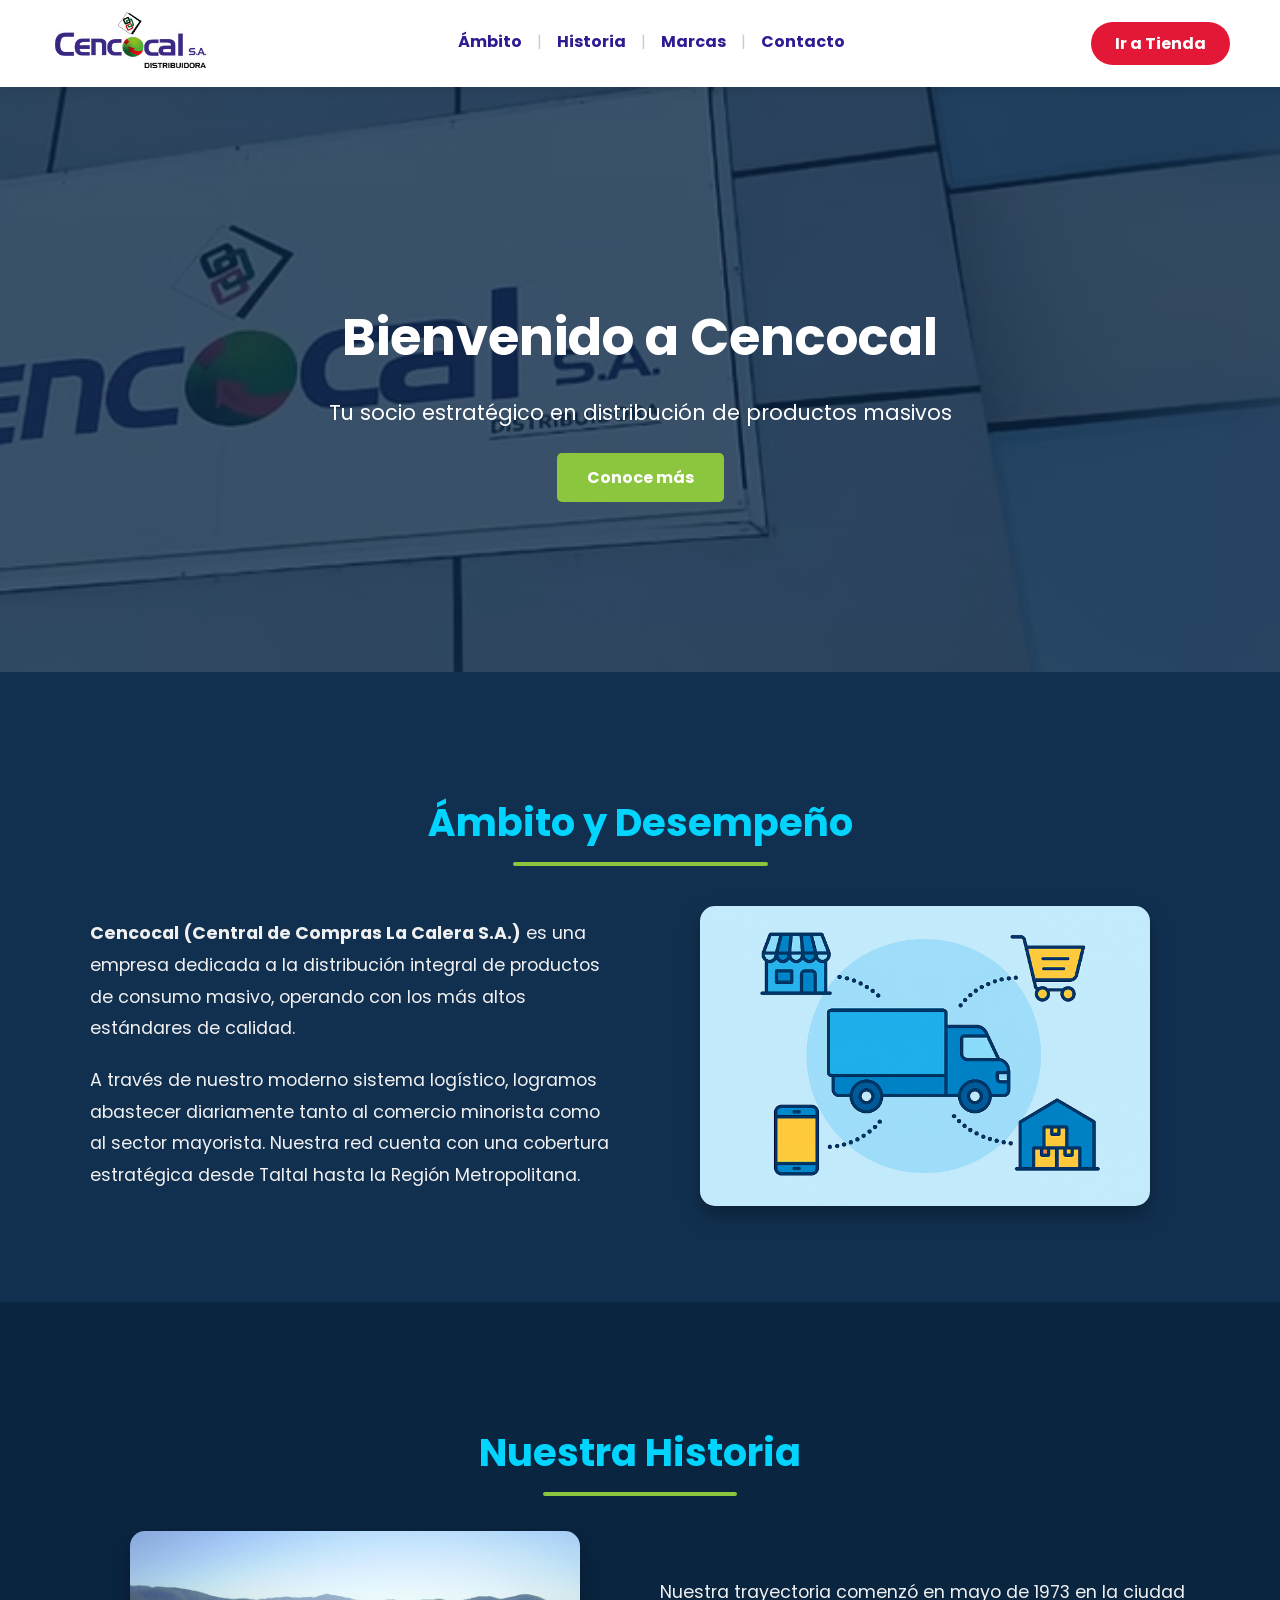
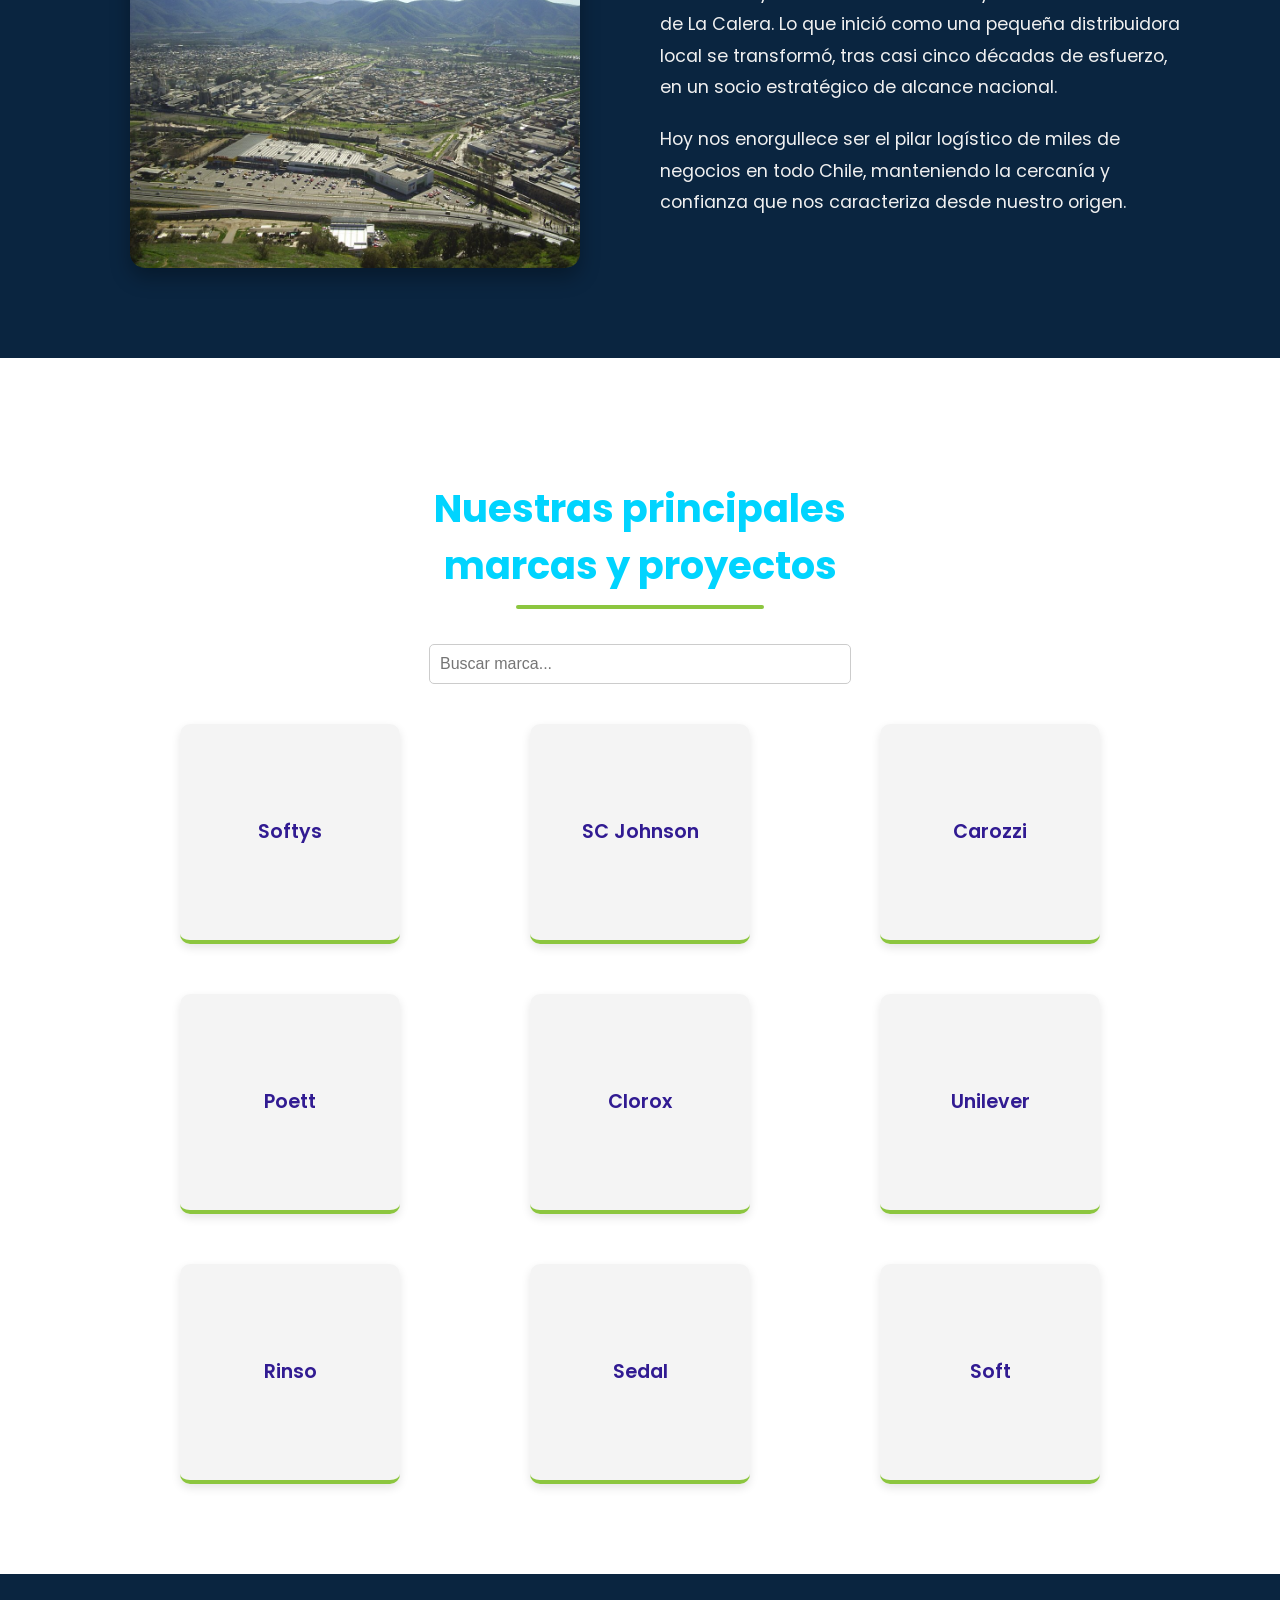
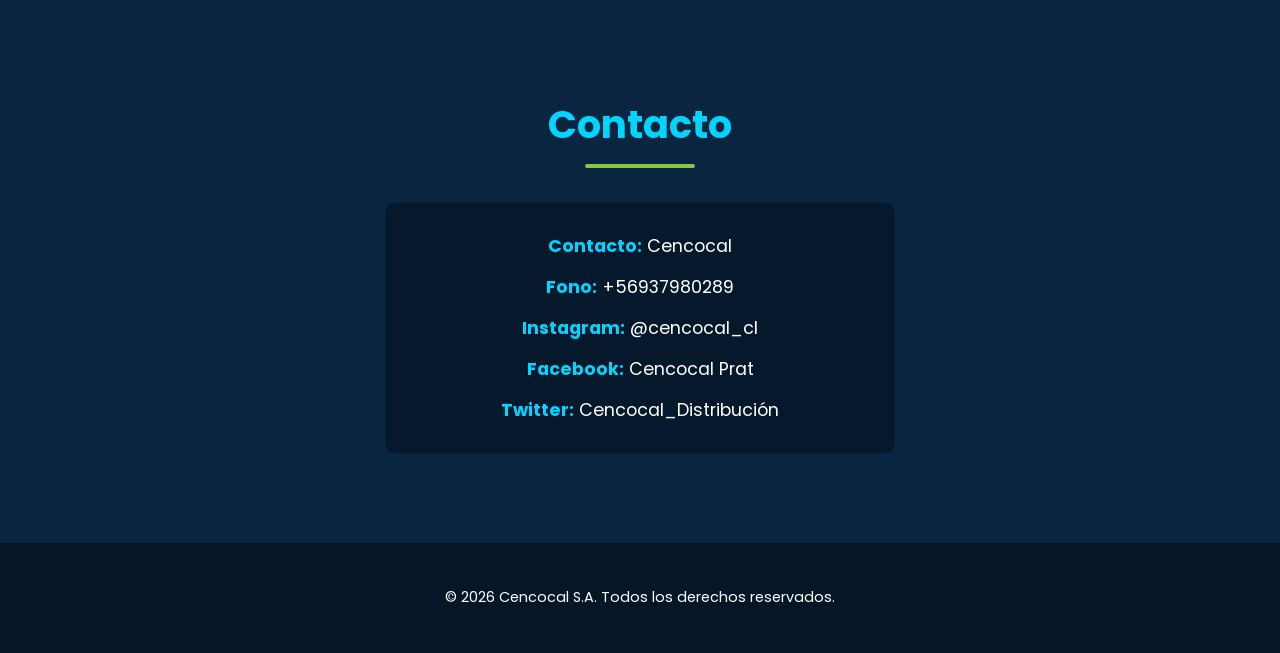
==== index.html @ 78d51e4e "cambio en el index adaptativo y en el main js actualizar para que sean compatibles" ====
<!DOCTYPE html>
<html lang="es">
<head>
    <meta charset="UTF-8">
    <meta name="viewport" content="width=device-width, initial-scale=1.0">
    <title>Cencocal - Inicio</title>
    <link rel="stylesheet" href="estilo.css">
    
    <script src="js/main.js" defer></script>
    
    <link rel="preconnect" href="https://fonts.googleapis.com">
    <link rel="preconnect" href="https://fonts.gstatic.com" crossorigin>
    <link href="https://fonts.googleapis.com/css2?family=Poppins:wght@300;400;600;700&display=swap" rel="stylesheet">
</head>
<body>
    <a href="#main" class="skip-link">Saltar al contenido</a>

    <header class="header-principal">
        <div class="logo-nuevo">
            <img src="assets/logo.png" alt="Logo de distribuidora Cencocal S.A." class="logo-img">
        </div>

        <div class="header-centro">
            <nav class="nav-hero" aria-label="Navegación principal">
                <a href="#nosotros">Ámbito</a>
                <span class="separador">|</span>
                <a href="#historia">Historia</a>
                <span class="separador">|</span>
                <a href="#marcas">Marcas</a>
                <span class="separador">|</span>
                <a href="#contacto">Contacto</a>
            </nav>
        </div>

        <div class="header-botones">
            <a href="#" class="btn-tienda">Ir a Tienda</a>
        </div>
    </header>

    <main id="main">
        <section id="hero" class="hero-banner">
            <div class="hero-overlay">
                <h1>Bienvenido a Cencocal</h1>
                <p>Tu socio estratégico en distribución de productos masivos</p>
                <a href="#nosotros" class="btn-accion">Conoce más</a>
            </div>
        </section>

        <section id="nosotros">
            <h2>Ámbito y Desempeño</h2>
            <div class="contenido-flexible">
                <div class="contenido-texto">
                    <p><strong>Cencocal (Central de Compras La Calera S.A.)</strong> es una empresa dedicada a la distribución integral de productos de consumo masivo, operando con los más altos estándares de calidad.</p>
                    <p>A través de nuestro moderno sistema logístico, logramos abastecer diariamente tanto al comercio minorista como al sector mayorista. Nuestra red cuenta con una cobertura estratégica desde Taltal hasta la Región Metropolitana.</p>
                </div>
                <div class="contenido-imagen">
                    <img src="assets/logistica.png" alt="Logística de Cencocal" class="img-seccion">
                </div>
            </div>
        </section>

        <section id="historia">
            <h2>Nuestra Historia</h2>
            <div class="contenido-flexible reverse">
                <div class="contenido-texto">
                    <p>Nuestra trayectoria comenzó en mayo de 1973 en la ciudad de La Calera. Lo que inició como una pequeña distribuidora local se transformó, tras casi cinco décadas de esfuerzo, en un socio estratégico de alcance nacional.</p>
                    <p>Hoy nos enorgullece ser el pilar logístico de miles de negocios en todo Chile, manteniendo la cercanía y confianza que nos caracteriza desde nuestro origen.</p>
                </div>
                <div class="contenido-imagen">
                    <img src="assets/La_CaleraChile.png" alt="Orígenes en La Calera" class="img-seccion">
                </div>
            </div>
        </section>

        <section id="marcas" class="seccion-blanca">
            <div class="contenedor-marcas">
                <div class="texto-marcas">
                    <h2>Nuestras principales<br><strong>marcas y proyectos</strong></h2>
                </div>
                
                <div style="margin-bottom: 30px;">
                    <input type="text" id="buscadorMarcas" placeholder="Buscar marca..." style="padding: 10px; width: 80%; max-width: 400px; border-radius: 5px; border: 1px solid #ccc; font-size: 1rem;">
                </div>
                
                <div class="grilla-marcas"></div>
                
            </div>
        </section>

        <section id="contacto">
            <h2>Contacto</h2>
            <div class="caja-contacto">
                <p><strong>Contacto:</strong> Cencocal</p>
                <p><strong>Fono:</strong> +56937980289</p>
                <p><strong>Instagram:</strong> @cencocal_cl</p>
                <p><strong>Facebook:</strong> Cencocal Prat</p>
                <p><strong>Twitter:</strong> Cencocal_Distribución</p>
            </div>
        </section>
    </main>

    <footer>
        <p>&copy; 2026 Cencocal S.A. Todos los derechos reservados.</p>
    </footer>
</body>
</html>
---- estilo.css ----
/* VARIABLES */
:root {
    --bg-color: #0a2540; 
    --bg-section: #113050; 
    --text-color: #ffffff; 
    --primary-color: #00d4ff; 
    --cencocal-purple: #311b92;
    --cencocal-green: #8cc63f;
}

/* CONFIGURACIÓN GENERAL */
html { scroll-behavior: smooth; }
body {
    font-family: 'Poppins', sans-serif;
    background-color: var(--bg-color);
    color: var(--text-color);
    margin: 0;
    padding: 0;
    font-size: 16px; 
}

/* ACCESIBILIDAD */
.skip-link {
    position: absolute;
    top: -50px;
    left: 0;
    background: var(--primary-color);
    padding: 10px;
    z-index: 100;
    text-decoration: none;
    color: #000;
}
.skip-link:focus { top: 0; }

/* ENCABEZADO Y LOGO */
.header-principal {
    background-color: #ffffff;
    padding: 10px 50px;
    display: flex;
    justify-content: space-between;
    align-items: center;
    position: sticky;
    top: 0;
    z-index: 1000;
    box-shadow: 0 2px 10px rgba(0,0,0,0.1);
}

.logo-img { height: 60px; width: auto; }

/* NAVEGACIÓN CON SUBRAYADO ANIMADO */
.nav-hero {
    display: flex;
    justify-content: center;
    gap: 15px;
    font-size: 1rem;
}

.nav-hero a {
    text-decoration: none;
    color: var(--cencocal-purple);
    font-weight: bold;
    position: relative;
    padding-bottom: 5px;
    transition: color 0.3s;
}

.nav-hero a::after {
    content: '';
    position: absolute;
    width: 0;
    height: 3px;
    bottom: 0;
    left: 0;
    background-color: var(--cencocal-green);
    transition: width 0.3s ease;
}

.nav-hero a:hover::after { width: 100%; }
.nav-hero a:hover { color: var(--cencocal-green); }
.separador { color: #ccc; }

.btn-tienda {
    background-color: #e31837;
    color: #fff;
    padding: 10px 24px;
    border-radius: 25px;
    text-decoration: none;
    font-weight: bold;
    transition: background 0.3s;
}

/* HERO BANNER */
.hero-banner {
    background: linear-gradient(rgba(10, 37, 64, 0.75), rgba(10, 37, 64, 0.75)), url('assets/logo2.png');
    background-size: cover;
    background-position: center;
    height: 65vh;
    display: flex;
    align-items: center;
    justify-content: center;
    text-align: center;
    padding: 0 20px;
}

.hero-overlay h1 { font-size: 3.2rem; margin-bottom: 10px; color: #fff; font-weight: 700; }
.hero-overlay p { font-size: 1.3rem; margin-bottom: 25px; color: #fff; }

.btn-accion {
    background-color: var(--cencocal-green);
    color: #fff;
    padding: 12px 30px;
    text-decoration: none;
    border-radius: 5px;
    font-weight: bold;
    display: inline-block;
}

/* TÍTULOS DE SECCIÓN DECORADOS */
h2 {
    font-size: 2.4rem;
    margin-bottom: 50px;
    color: var(--primary-color);
    position: relative;
    display: inline-block;
}

h2::after {
    content: '';
    position: absolute;
    width: 60%;
    height: 4px;
    background: var(--cencocal-green);
    bottom: -15px;
    left: 20%;
    border-radius: 2px;
}

/* SECCIONES Y CONTENIDO FLEXIBLE (CON IMAGEN) */
section { padding: 90px 20px; text-align: center; }
#nosotros { background-color: var(--bg-section); }

.contenido-flexible {
    display: flex;
    align-items: center;
    gap: 40px;
    max-width: 1100px;
    margin: 0 auto;
    text-align: left; /* Texto alineado a la izquierda en PC */
}

/* Clase para invertir el orden de texto e imagen */
.contenido-flexible.reverse {
    flex-direction: row-reverse;
}

.contenido-texto {
    flex: 1;
    line-height: 1.8; 
    font-size: 1.1rem;
    color: #f0f0f0;
}

.contenido-texto p { margin-bottom: 20px; }

.contenido-imagen {
    flex: 1;
    display: flex;
    justify-content: center;
}

.img-seccion {
    width: 100%;
    max-width: 450px;
    border-radius: 15px;
    box-shadow: 0 10px 20px rgba(0,0,0,0.3);
    transition: transform 0.3s ease;
}

.img-seccion:hover {
    transform: scale(1.03);
}

/* MARCAS Y FLIP CARDS */
.seccion-blanca { background-color: #fff; color: #333; }
.contenedor-marcas { max-width: 1000px; margin: 0 auto; text-align: center; }

.grilla-marcas {
    display: grid;
    grid-template-columns: repeat(3, 1fr);
    gap: 50px;
    margin-top: 40px;
    justify-items: center; 
    align-items: center; 
}

.marca-item { width: 100%; max-width: 220px; }

.flip-card {
    background-color: transparent;
    perspective: 1000px;
    aspect-ratio: 1 / 1; 
    cursor: pointer;
}

.flip-card-inner {
    position: relative;
    width: 100%;
    height: 100%;
    transition: transform 0.6s cubic-bezier(0.4, 0, 0.2, 1), box-shadow 0.6s ease;
    transform-style: preserve-3d;
    box-shadow: 0 4px 10px rgba(0,0,0,0.1);
    border-radius: 10px;
}

.flip-card:hover .flip-card-inner {
    transform: translateY(-12px) rotateY(180deg);
    box-shadow: 0 15px 30px rgba(0,0,0,0.2);
}

.flip-card-front, .flip-card-back {
    position: absolute;
    width: 100%;
    height: 100%;
    backface-visibility: hidden;
    display: flex;
    justify-content: center;
    align-items: center;
    border-radius: 10px;
    padding: 20px;
    box-sizing: border-box;
}

.flip-card-front {
    background-color: #f4f4f4;
    color: var(--cencocal-purple);
    font-weight: 600;
    font-size: 1.2rem;
    border-bottom: 4px solid var(--cencocal-green);
}

.flip-card-back {
    background-color: #ffffff;
    transform: rotateY(180deg);
    border: 1px solid #eaeaea;
}

.flip-card-back img { max-width: 85%; max-height: 85%; object-fit: contain; }

/* CONTACTO (Reemplazo del formulario) */
.caja-contacto {
    max-width: 450px;
    margin: 0 auto;
    display: flex;
    flex-direction: column;
    gap: 15px;
    text-align: center; /* Lo centramos para que se vea más ordenado */
    background: #06182c; /* Mantiene la caja azul oscura */
    padding: 30px;
    border-radius: 10px;
}

.caja-contacto p {
    margin: 0;
    font-size: 1.1rem;
    color: #ffffff;
}

.caja-contacto strong {
    color: var(--primary-color); /* Pone los nombres de las redes en color celeste para que resalten */
}

/* FOOTER */
footer { padding: 30px; text-align: center; background: #051626; font-size: 0.9rem; }

/* DISEÑO RESPONSIVO */
@media (max-width: 900px) {
    .header-principal { flex-direction: column; padding: 20px; gap: 15px; }
    .hero-overlay h1 { font-size: 2.5rem; }
}

@media (max-width: 768px) {
    /* En móvil, ponemos imagen y texto uno debajo del otro */
    .contenido-flexible, .contenido-flexible.reverse {
        flex-direction: column;
        text-align: center;
        gap: 30px;
    }

    .grilla-marcas { grid-template-columns: repeat(2, 1fr); gap: 30px; }
    h2 { font-size: 2rem; }
}

@media (max-width: 480px) {
    .grilla-marcas { grid-template-columns: 1fr; gap: 20px; }
    .nav-hero { flex-wrap: wrap; gap: 10px; }
    .separador { display: none; }
}
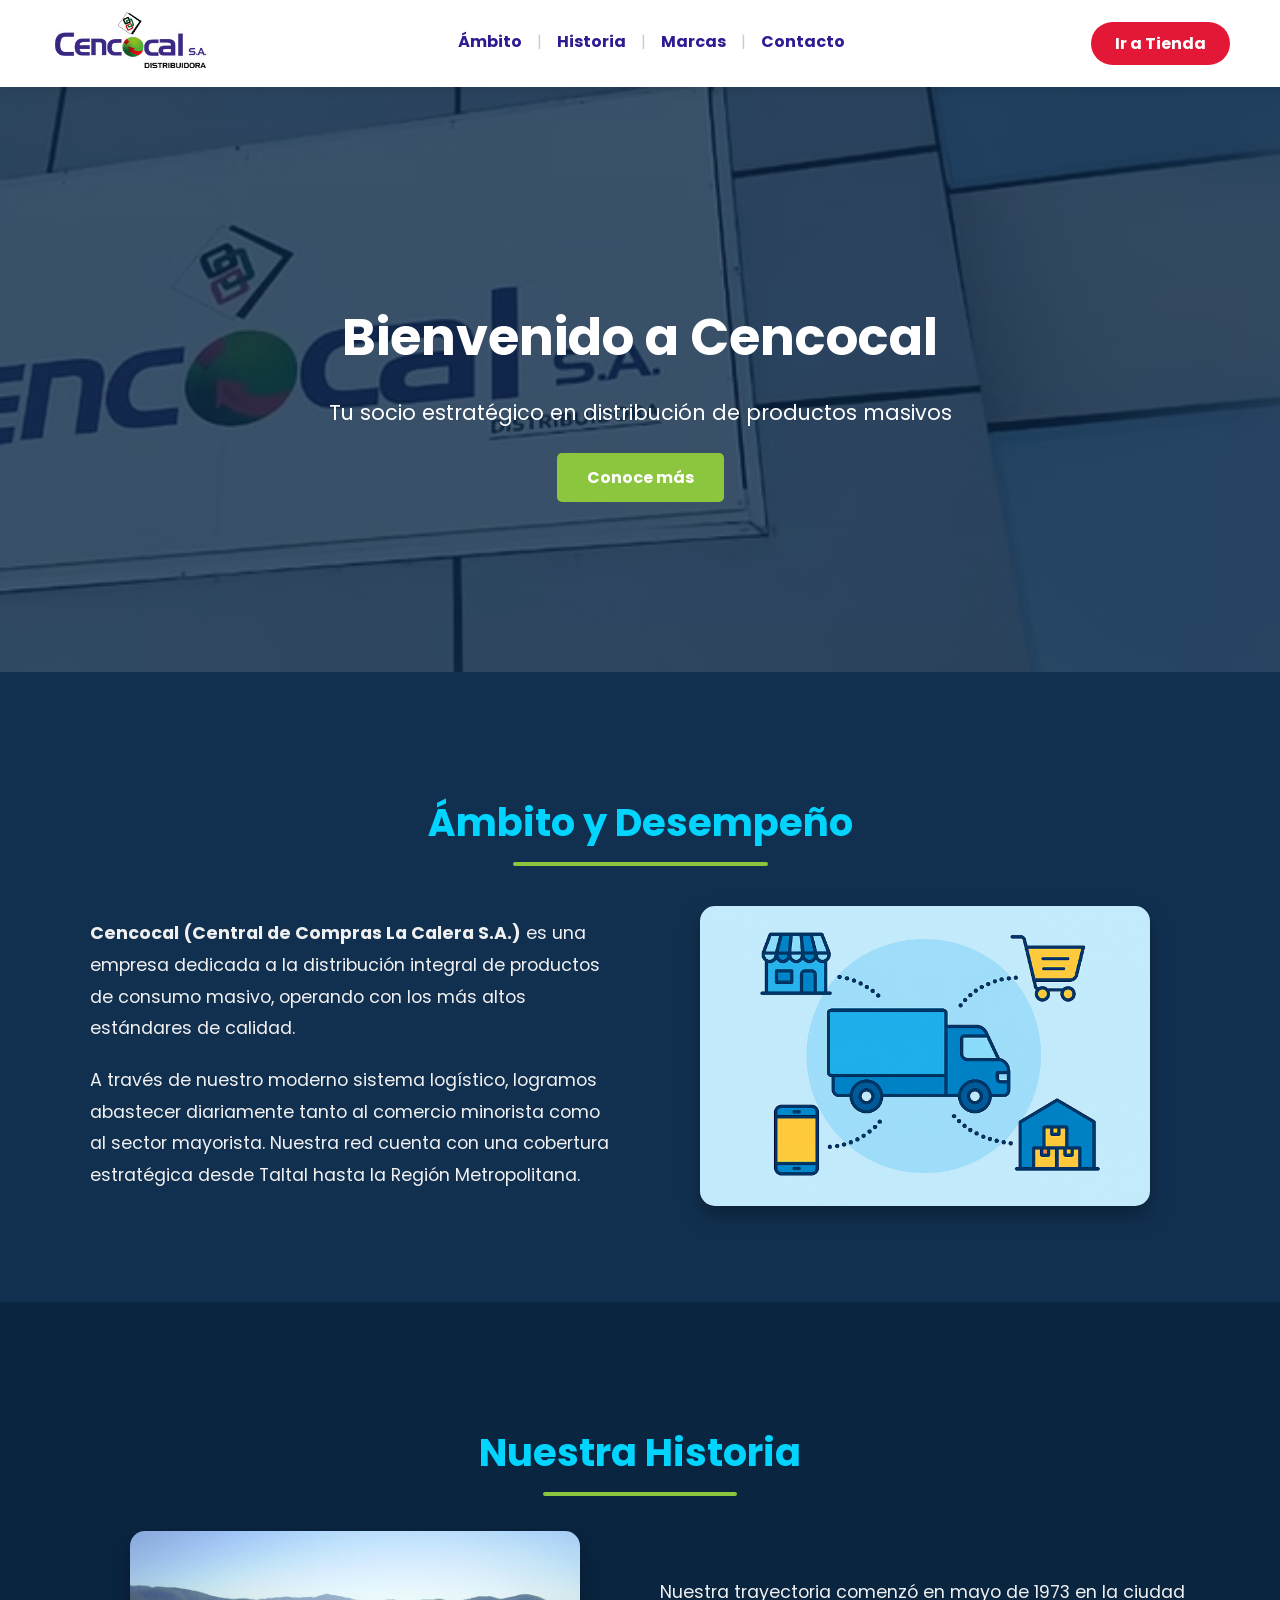
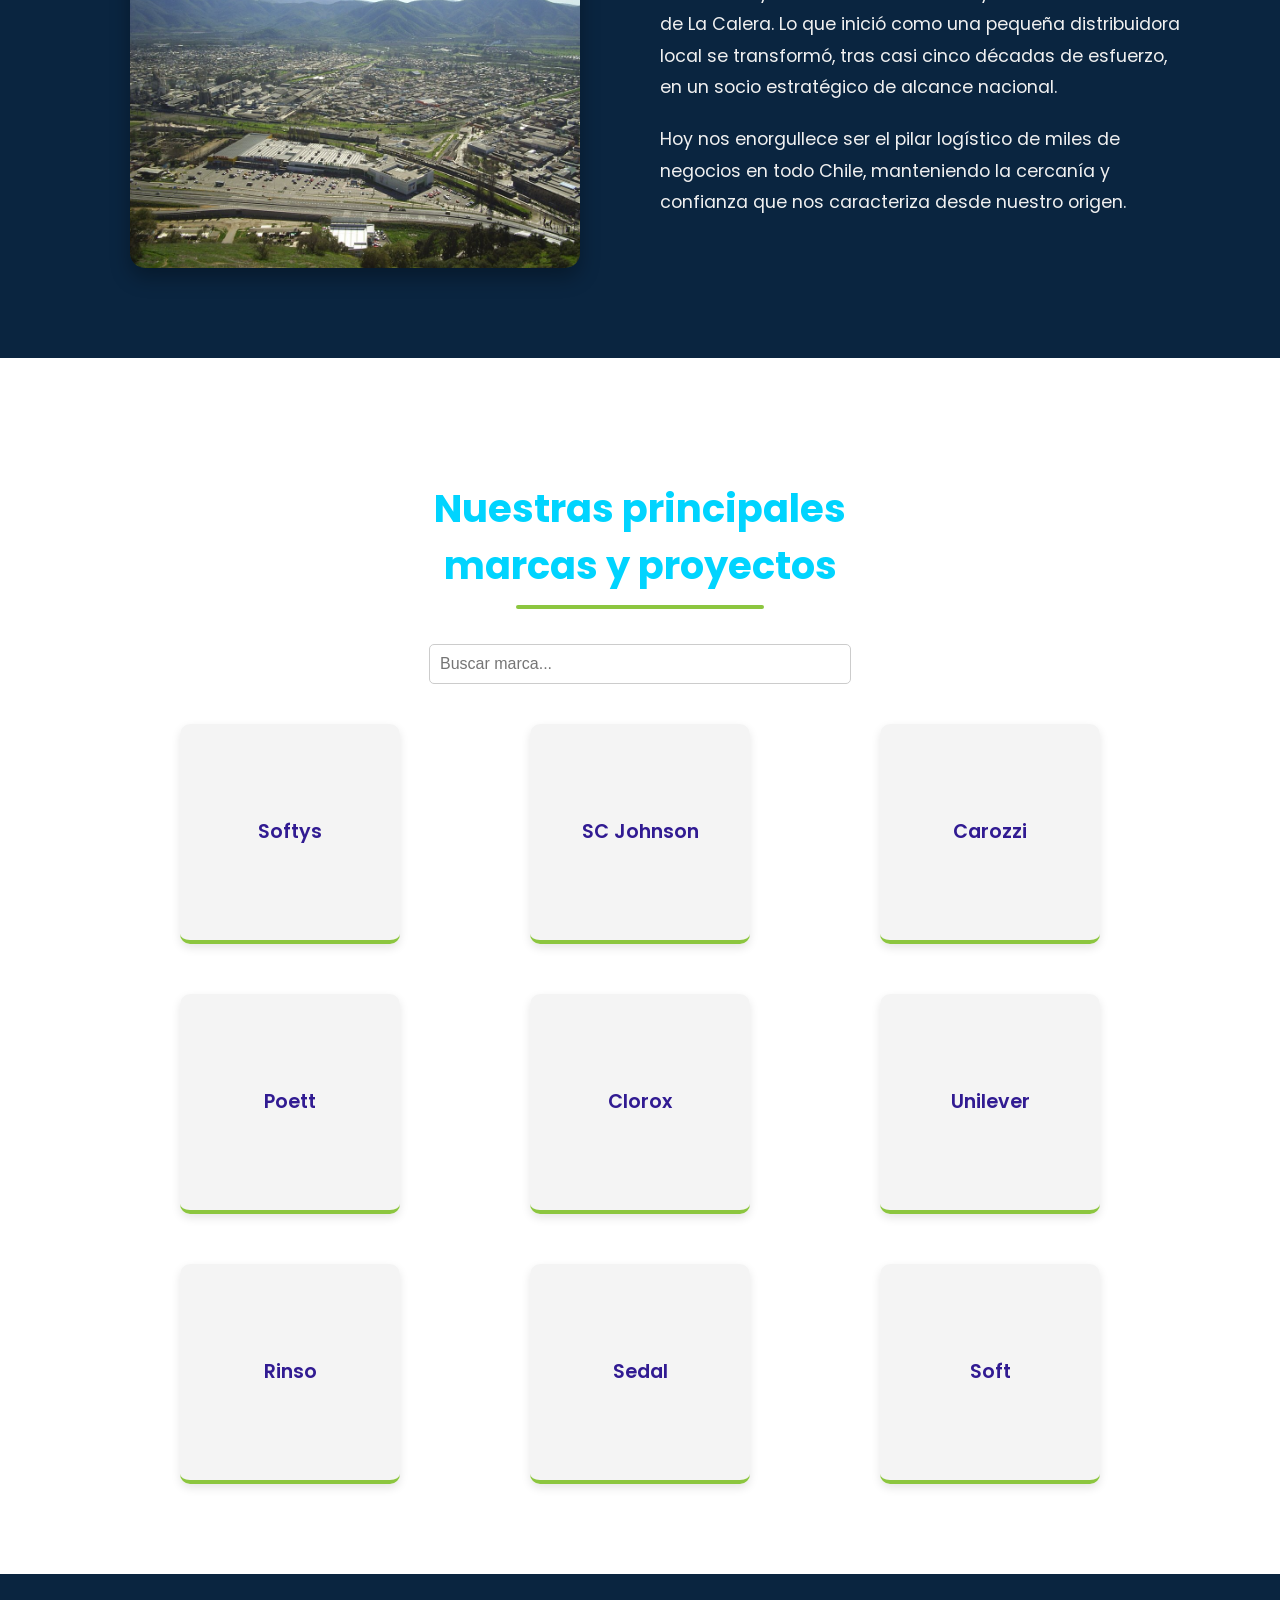
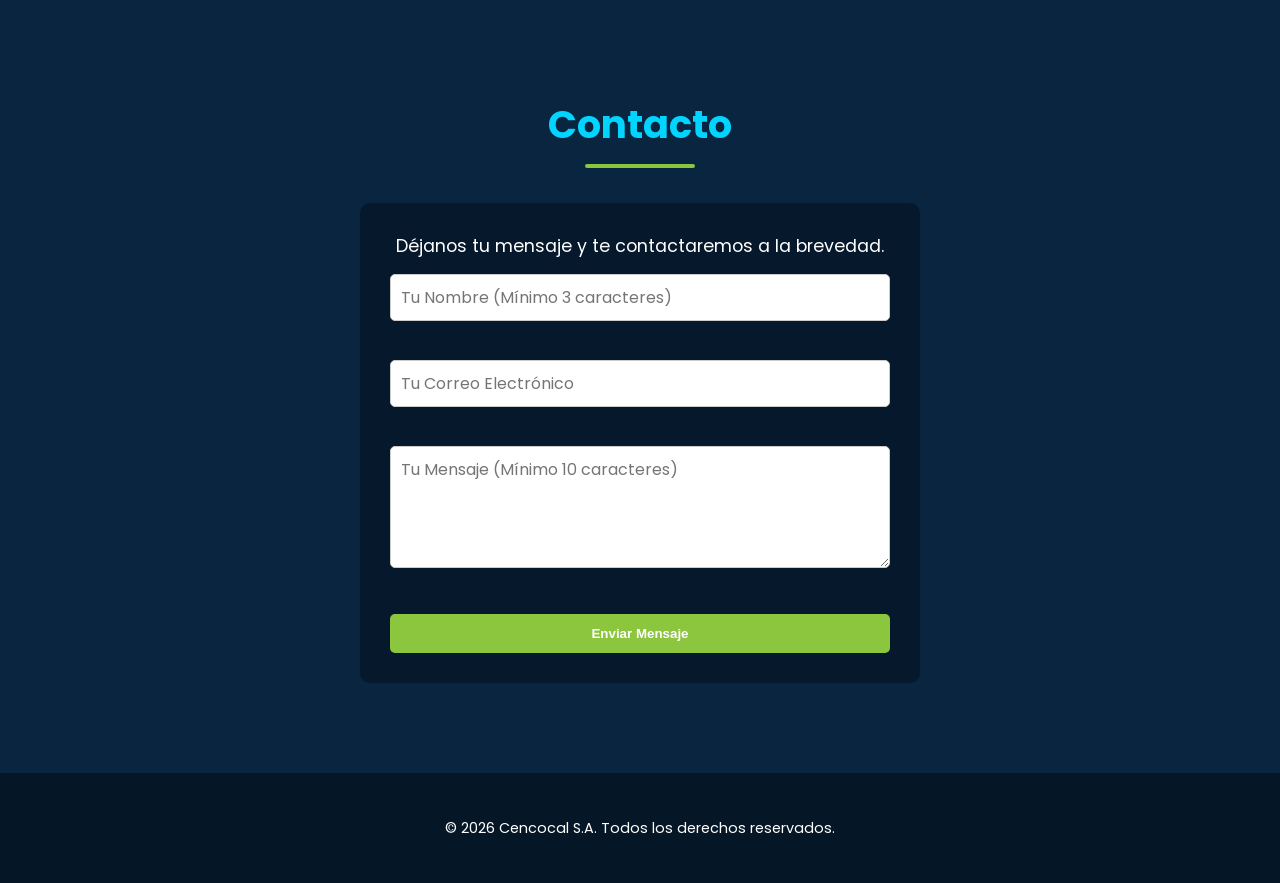
==== commit 403f0586: "Formulario de Contacto Validado y Seguro cree el formulario de contacto" ====
--- a/index.html
+++ b/index.html
@@ -21,6 +21,10 @@
         </div>
 
         <div class="header-centro">
+            <button id="btnMenu" class="btn-hamburguesa" aria-expanded="false" aria-label="Abrir menú">
+                ☰
+            </button>
+            
             <nav class="nav-hero" aria-label="Navegación principal">
                 <a href="#nosotros">Ámbito</a>
                 <span class="separador">|</span>
@@ -89,12 +93,29 @@
 
         <section id="contacto">
             <h2>Contacto</h2>
-            <div class="caja-contacto">
-                <p><strong>Contacto:</strong> Cencocal</p>
-                <p><strong>Fono:</strong> +56937980289</p>
-                <p><strong>Instagram:</strong> @cencocal_cl</p>
-                <p><strong>Facebook:</strong> Cencocal Prat</p>
-                <p><strong>Twitter:</strong> Cencocal_Distribución</p>
+            <div class="caja-contacto" style="max-width: 500px;">
+                <p>Déjanos tu mensaje y te contactaremos a la brevedad.</p>
+                
+                <form id="formContacto" novalidate>
+                    <div class="grupo-form">
+                        <input type="text" id="nombreContacto" placeholder="Tu Nombre (Mínimo 3 caracteres)">
+                        <span class="mensaje-error" id="errorNombre"></span>
+                    </div>
+
+                    <div class="grupo-form">
+                        <input type="email" id="emailContacto" placeholder="Tu Correo Electrónico">
+                        <span class="mensaje-error" id="errorEmail"></span>
+                    </div>
+
+                    <div class="grupo-form">
+                        <textarea id="mensajeContacto" rows="4" placeholder="Tu Mensaje (Mínimo 10 caracteres)"></textarea>
+                        <span class="mensaje-error" id="errorMensaje"></span>
+                    </div>
+
+                    <button type="submit" class="btn-accion" style="width: 100%; border: none; cursor: pointer;">Enviar Mensaje</button>
+                    
+                    <div id="mensajeExito" class="mensaje-exito" style="display: none; margin-top: 15px;"></div>
+                </form>
             </div>
         </section>
     </main>
--- a/estilo.css
+++ b/estilo.css
@@ -89,6 +89,22 @@
     transition: background 0.3s;
 }
 
+/* BOTÓN HAMBURGUESA (Por defecto oculto en computadoras) */
+.btn-hamburguesa {
+    display: none;
+    background: none;
+    border: none;
+    font-size: 2rem;
+    color: var(--cencocal-purple);
+    cursor: pointer;
+    padding: 5px 10px;
+    transition: transform 0.2s ease;
+}
+
+.btn-hamburguesa:focus {
+    outline: 2px solid var(--cencocal-green);
+}
+
 /* HERO BANNER */
 .hero-banner {
     background: linear-gradient(rgba(10, 37, 64, 0.75), rgba(10, 37, 64, 0.75)), url('assets/logo2.png');
@@ -135,7 +151,7 @@
     border-radius: 2px;
 }
 
-/* SECCIONES Y CONTENIDO FLEXIBLE (CON IMAGEN) */
+/* SECCIONES Y CONTENIDO FLEXIBLE */
 section { padding: 90px 20px; text-align: center; }
 #nosotros { background-color: var(--bg-section); }
 
@@ -145,10 +161,9 @@
     gap: 40px;
     max-width: 1100px;
     margin: 0 auto;
-    text-align: left; /* Texto alineado a la izquierda en PC */
-}
-
-/* Clase para invertir el orden de texto e imagen */
+    text-align: left;
+}
+
 .contenido-flexible.reverse {
     flex-direction: row-reverse;
 }
@@ -246,27 +261,57 @@
 
 .flip-card-back img { max-width: 85%; max-height: 85%; object-fit: contain; }
 
-/* CONTACTO (Reemplazo del formulario) */
+/* FORMULARIO DE CONTACTO */
 .caja-contacto {
     max-width: 450px;
     margin: 0 auto;
     display: flex;
     flex-direction: column;
     gap: 15px;
-    text-align: center; /* Lo centramos para que se vea más ordenado */
-    background: #06182c; /* Mantiene la caja azul oscura */
+    text-align: center;
+    background: #06182c; 
     padding: 30px;
     border-radius: 10px;
 }
 
-.caja-contacto p {
-    margin: 0;
-    font-size: 1.1rem;
-    color: #ffffff;
-}
-
-.caja-contacto strong {
-    color: var(--primary-color); /* Pone los nombres de las redes en color celeste para que resalten */
+.caja-contacto p { margin: 0; font-size: 1.1rem; color: #ffffff; }
+
+.grupo-form {
+    margin-bottom: 15px;
+    text-align: left;
+}
+
+.grupo-form input,
+.grupo-form textarea {
+    width: 100%;
+    padding: 10px;
+    border-radius: 5px;
+    border: 1px solid #ccc;
+    font-family: 'Poppins', sans-serif;
+    font-size: 1rem;
+    box-sizing: border-box;
+}
+
+.grupo-form input:focus,
+.grupo-form textarea:focus {
+    outline: 2px solid var(--primary-color);
+    border-color: transparent;
+}
+
+.mensaje-error {
+    color: #ff4d4d;
+    font-size: 0.85rem;
+    display: block;
+    margin-top: 5px;
+    min-height: 1.2rem; 
+}
+
+.mensaje-exito {
+    color: var(--cencocal-green);
+    background-color: rgba(140, 198, 63, 0.1);
+    padding: 10px;
+    border-radius: 5px;
+    font-weight: bold;
 }
 
 /* FOOTER */
@@ -279,7 +324,23 @@
 }
 
 @media (max-width: 768px) {
-    /* En móvil, ponemos imagen y texto uno debajo del otro */
+    .btn-hamburguesa { display: block; margin: 0 auto 10px auto; }
+    .header-centro { width: 100%; text-align: center; }
+    
+    .nav-hero {
+        display: none; 
+        flex-direction: column;
+        background-color: #ffffff;
+        width: 100%;
+        padding: 15px 0;
+        gap: 20px;
+        border-radius: 10px;
+        box-shadow: 0 4px 12px rgba(0,0,0,0.15);
+        margin-top: 10px;
+    }
+    .nav-hero.nav-activo { display: flex; }
+    .separador { display: none; }
+
     .contenido-flexible, .contenido-flexible.reverse {
         flex-direction: column;
         text-align: center;
@@ -293,5 +354,4 @@
 @media (max-width: 480px) {
     .grilla-marcas { grid-template-columns: 1fr; gap: 20px; }
     .nav-hero { flex-wrap: wrap; gap: 10px; }
-    .separador { display: none; }
 }
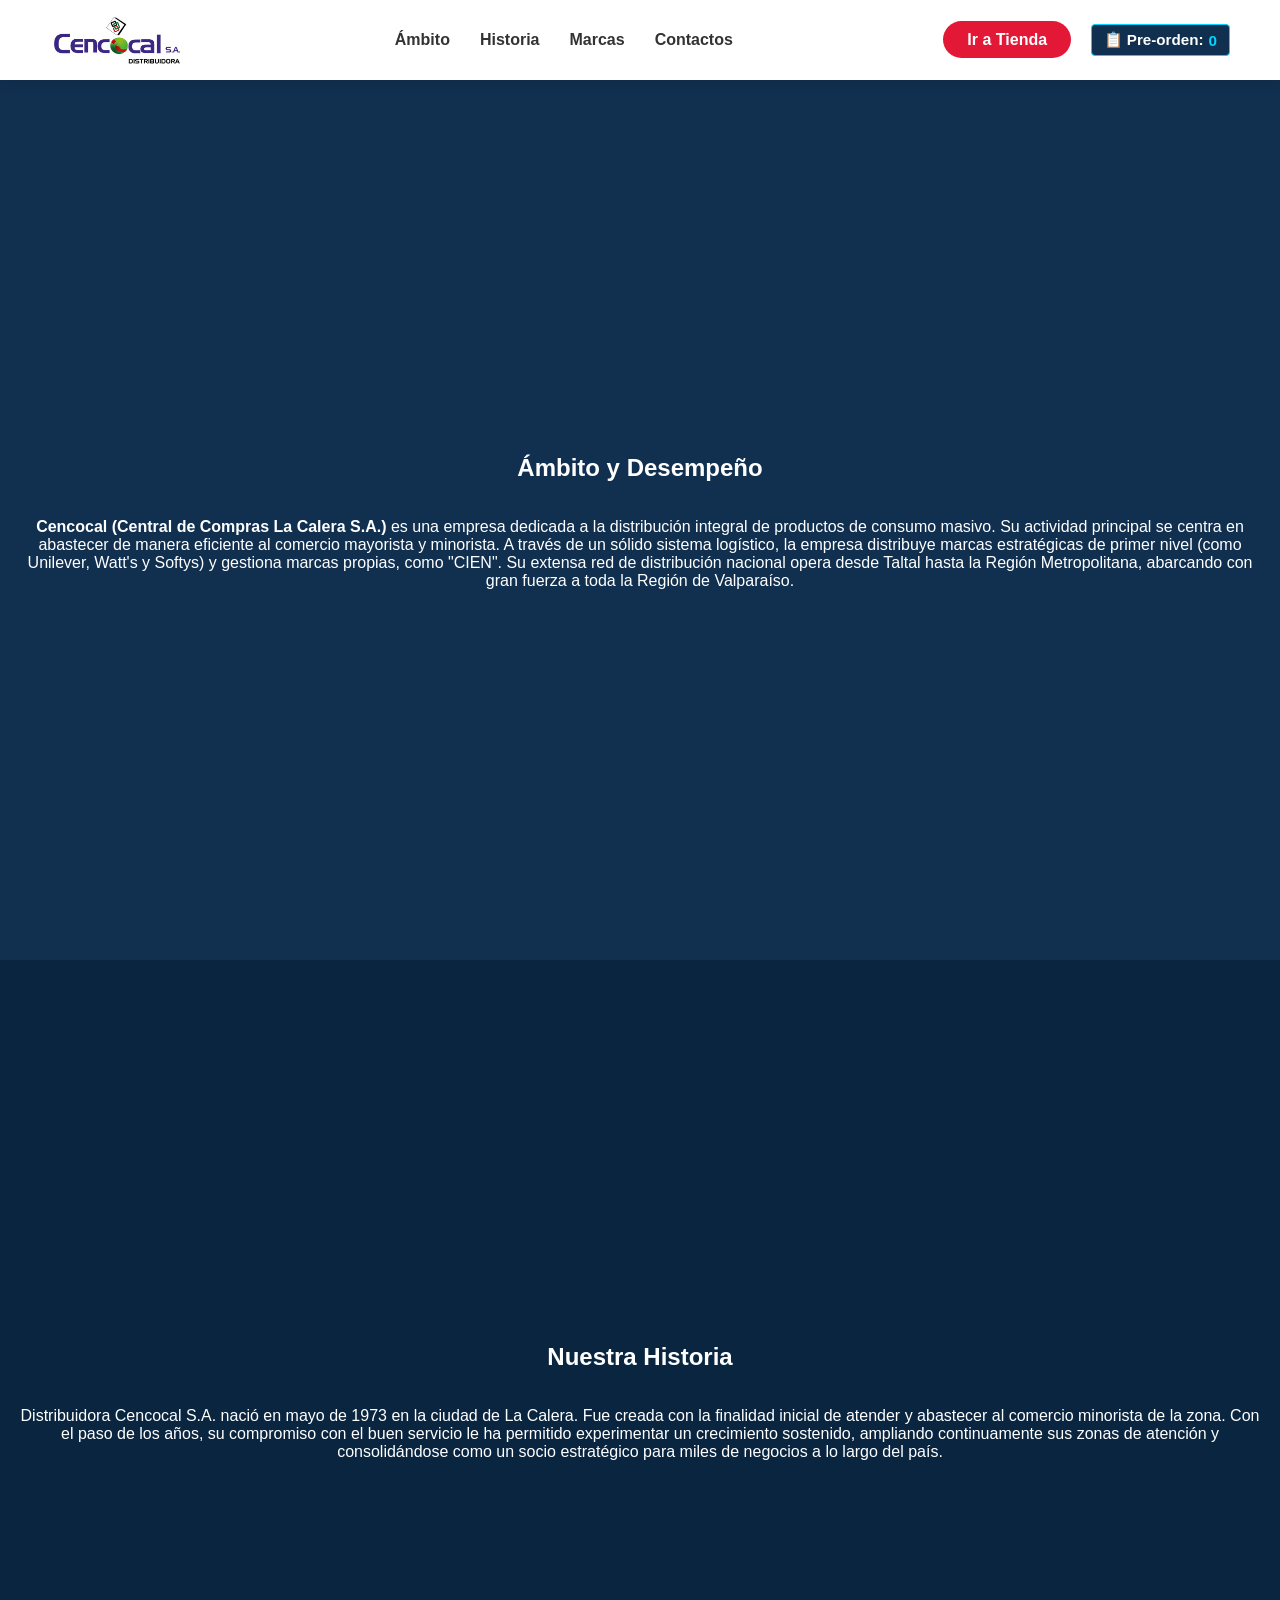
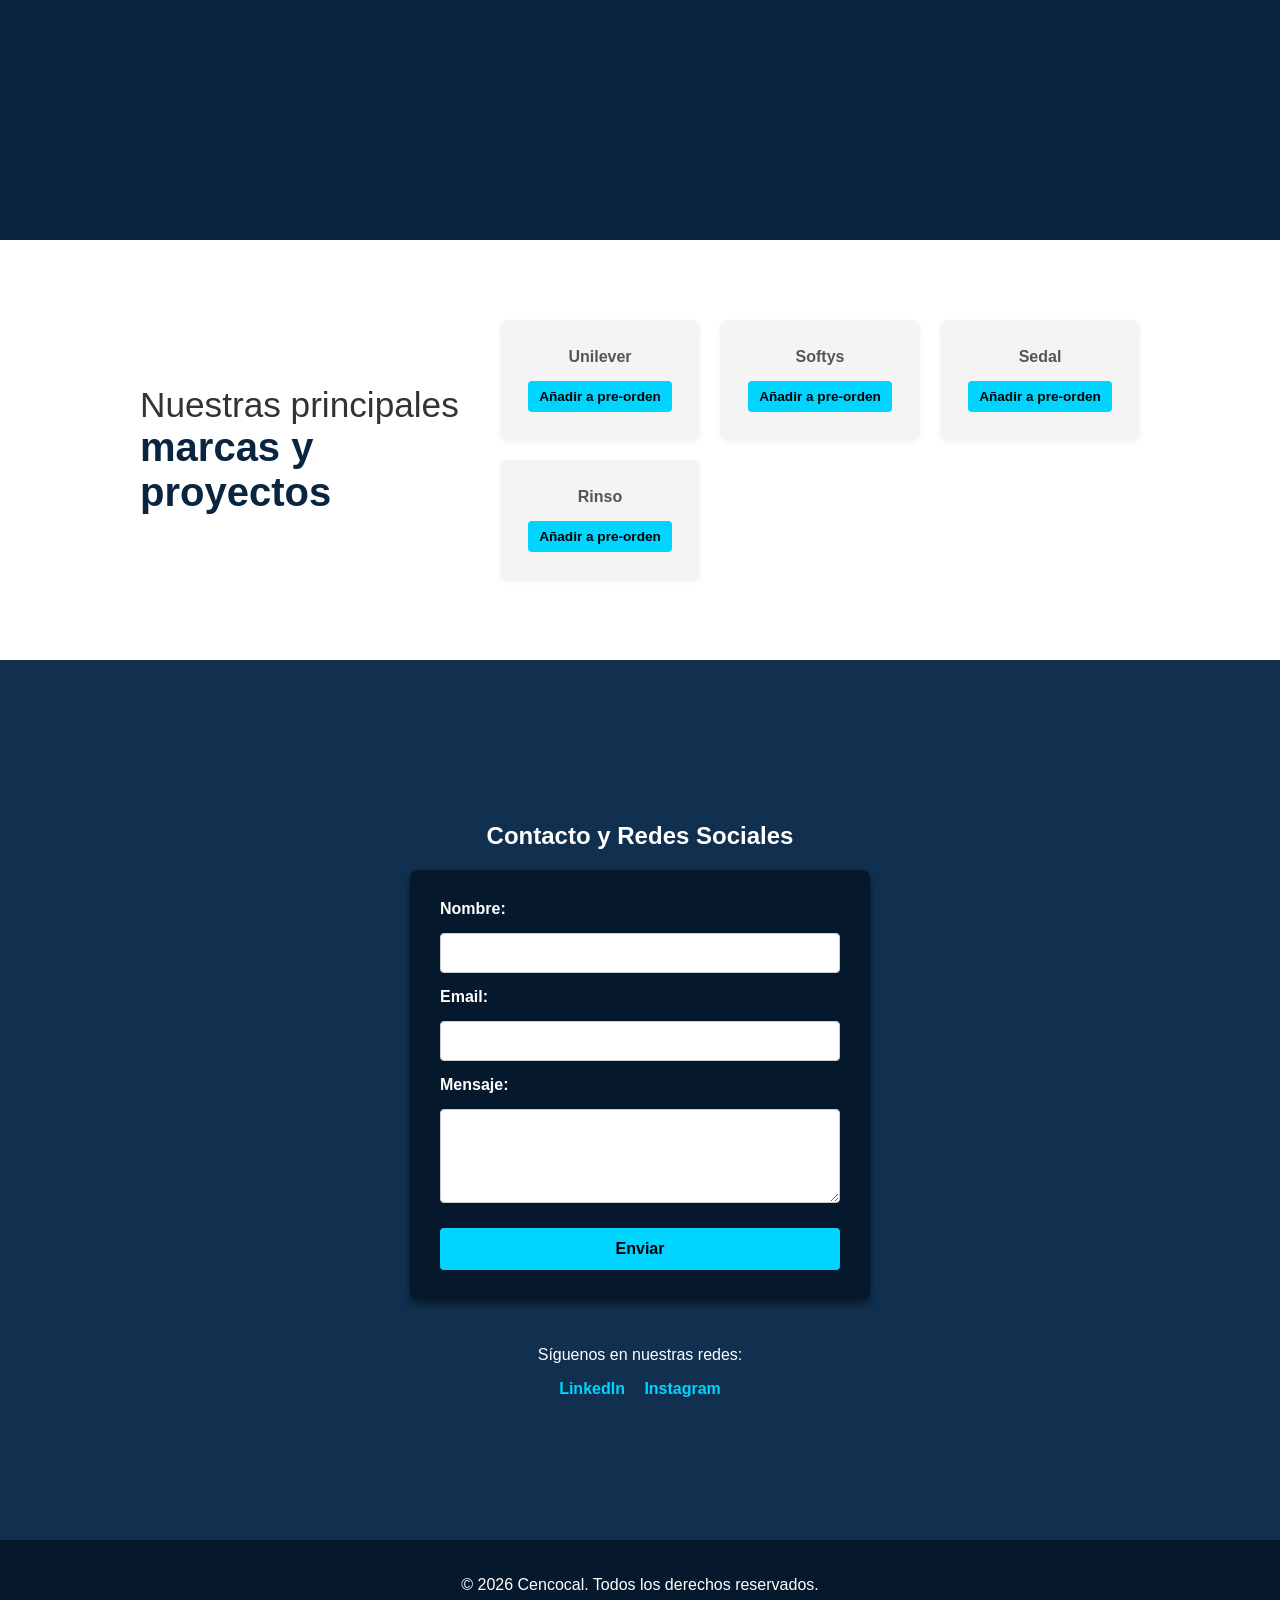
==== commit 76c64f11: "Implementación del sistema de pre-ordenes Se añade contador visual, carga dinámica de tarjetas y per" ====
--- a/index.html
+++ b/index.html
@@ -5,75 +5,43 @@
     <meta name="viewport" content="width=device-width, initial-scale=1.0">
     <title>Cencocal - Inicio</title>
     <link rel="stylesheet" href="estilo.css">
-    
-    <script src="js/main.js" defer></script>
-    
-    <link rel="preconnect" href="https://fonts.googleapis.com">
-    <link rel="preconnect" href="https://fonts.gstatic.com" crossorigin>
-    <link href="https://fonts.googleapis.com/css2?family=Poppins:wght@300;400;600;700&display=swap" rel="stylesheet">
 </head>
 <body>
     <a href="#main" class="skip-link">Saltar al contenido</a>
 
     <header class="header-principal">
-        <div class="logo-nuevo">
-            <img src="assets/logo.png" alt="Logo de distribuidora Cencocal S.A." class="logo-img">
+        <div class="logo">
+            <img src="assets/logo.png" alt="Logo de Cencocal" class="logo-img">
         </div>
 
-        <div class="header-centro">
-            <button id="btnMenu" class="btn-hamburguesa" aria-expanded="false" aria-label="Abrir menú">
-                ☰
-            </button>
-            
-            <nav class="nav-hero" aria-label="Navegación principal">
-                <a href="#nosotros">Ámbito</a>
-                <span class="separador">|</span>
-                <a href="#historia">Historia</a>
-                <span class="separador">|</span>
-                <a href="#marcas">Marcas</a>
-                <span class="separador">|</span>
-                <a href="#contacto">Contacto</a>
-            </nav>
-        </div>
+        <nav aria-label="Navegación principal">
+            <ul>
+                <li><a href="#nosotros">Ámbito</a></li>
+                <li><a href="#historia">Historia</a></li>
+                <li><a href="#marcas">Marcas</a></li>
+                <li><a href="#contacto">Contactos</a></li>
+            </ul>
+        </nav>
 
         <div class="header-botones">
             <a href="#" class="btn-tienda">Ir a Tienda</a>
+    
+            <div class="carrito-contenedor">
+                <span>📋 Pre-orden: </span>
+                <span id="contadorCarrito">0</span>
+            </div>
         </div>
     </header>
 
     <main id="main">
-        <section id="hero" class="hero-banner">
-            <div class="hero-overlay">
-                <h1>Bienvenido a Cencocal</h1>
-                <p>Tu socio estratégico en distribución de productos masivos</p>
-                <a href="#nosotros" class="btn-accion">Conoce más</a>
-            </div>
-        </section>
-
         <section id="nosotros">
             <h2>Ámbito y Desempeño</h2>
-            <div class="contenido-flexible">
-                <div class="contenido-texto">
-                    <p><strong>Cencocal (Central de Compras La Calera S.A.)</strong> es una empresa dedicada a la distribución integral de productos de consumo masivo, operando con los más altos estándares de calidad.</p>
-                    <p>A través de nuestro moderno sistema logístico, logramos abastecer diariamente tanto al comercio minorista como al sector mayorista. Nuestra red cuenta con una cobertura estratégica desde Taltal hasta la Región Metropolitana.</p>
-                </div>
-                <div class="contenido-imagen">
-                    <img src="assets/logistica.png" alt="Logística de Cencocal" class="img-seccion">
-                </div>
-            </div>
+            <p><strong>Cencocal (Central de Compras La Calera S.A.)</strong> es una empresa dedicada a la distribución integral de productos de consumo masivo. Su actividad principal se centra en abastecer de manera eficiente al comercio mayorista y minorista. A través de un sólido sistema logístico, la empresa distribuye marcas estratégicas de primer nivel (como Unilever, Watt's y Softys) y gestiona marcas propias, como "CIEN". Su extensa red de distribución nacional opera desde Taltal hasta la Región Metropolitana, abarcando con gran fuerza a toda la Región de Valparaíso.</p>
         </section>
 
         <section id="historia">
             <h2>Nuestra Historia</h2>
-            <div class="contenido-flexible reverse">
-                <div class="contenido-texto">
-                    <p>Nuestra trayectoria comenzó en mayo de 1973 en la ciudad de La Calera. Lo que inició como una pequeña distribuidora local se transformó, tras casi cinco décadas de esfuerzo, en un socio estratégico de alcance nacional.</p>
-                    <p>Hoy nos enorgullece ser el pilar logístico de miles de negocios en todo Chile, manteniendo la cercanía y confianza que nos caracteriza desde nuestro origen.</p>
-                </div>
-                <div class="contenido-imagen">
-                    <img src="assets/La_CaleraChile.png" alt="Orígenes en La Calera" class="img-seccion">
-                </div>
-            </div>
+            <p>Distribuidora Cencocal S.A. nació en mayo de 1973 en la ciudad de La Calera. Fue creada con la finalidad inicial de atender y abastecer al comercio minorista de la zona. Con el paso de los años, su compromiso con el buen servicio le ha permitido experimentar un crecimiento sostenido, ampliando continuamente sus zonas de atención y consolidándose como un socio estratégico para miles de negocios a lo largo del país.</p>
         </section>
 
         <section id="marcas" class="seccion-blanca">
@@ -81,47 +49,46 @@
                 <div class="texto-marcas">
                     <h2>Nuestras principales<br><strong>marcas y proyectos</strong></h2>
                 </div>
-                
-                <div style="margin-bottom: 30px;">
-                    <input type="text" id="buscadorMarcas" placeholder="Buscar marca..." style="padding: 10px; width: 80%; max-width: 400px; border-radius: 5px; border: 1px solid #ccc; font-size: 1rem;">
+                <div class="grilla-marcas">
+                    <div class="marca-item"><span>Softys</span></div>
+                    <div class="marca-item"><span>SC Johnson</span></div>
+                    <div class="marca-item"><span>Carozzi</span></div>
+                    <div class="marca-item"><span>Poett</span></div>
+                    <div class="marca-item"><span>Clorox</span></div>
+                    <div class="marca-item"><span>Unilever</span></div>
+                    <div class="marca-item"><span>Soft</span></div>
+                    <div class="marca-item"><span>Sedal</span></div>
+                    <div class="marca-item"><span>Rinso</span></div>
                 </div>
-                
-                <div class="grilla-marcas"></div>
-                
             </div>
         </section>
 
         <section id="contacto">
-            <h2>Contacto</h2>
-            <div class="caja-contacto" style="max-width: 500px;">
-                <p>Déjanos tu mensaje y te contactaremos a la brevedad.</p>
+            <h2>Contacto y Redes Sociales</h2>
+            <form action="#" method="POST">
+                <label for="nombre">Nombre:</label>
+                <input type="text" id="nombre" name="nombre" required>
                 
-                <form id="formContacto" novalidate>
-                    <div class="grupo-form">
-                        <input type="text" id="nombreContacto" placeholder="Tu Nombre (Mínimo 3 caracteres)">
-                        <span class="mensaje-error" id="errorNombre"></span>
-                    </div>
-
-                    <div class="grupo-form">
-                        <input type="email" id="emailContacto" placeholder="Tu Correo Electrónico">
-                        <span class="mensaje-error" id="errorEmail"></span>
-                    </div>
-
-                    <div class="grupo-form">
-                        <textarea id="mensajeContacto" rows="4" placeholder="Tu Mensaje (Mínimo 10 caracteres)"></textarea>
-                        <span class="mensaje-error" id="errorMensaje"></span>
-                    </div>
-
-                    <button type="submit" class="btn-accion" style="width: 100%; border: none; cursor: pointer;">Enviar Mensaje</button>
-                    
-                    <div id="mensajeExito" class="mensaje-exito" style="display: none; margin-top: 15px;"></div>
-                </form>
+                <label for="email">Email:</label>
+                <input type="email" id="email" name="email" required>
+                
+                <label for="mensaje">Mensaje:</label>
+                <textarea id="mensaje" name="mensaje" rows="4" required></textarea>
+                
+                <button type="submit">Enviar</button>
+            </form>
+            <div style="margin-top: 30px;">
+                <p>Síguenos en nuestras redes:</p>
+                <a href="#" style="color: var(--primary-color); margin-right: 15px; text-decoration: none; font-weight: bold;">LinkedIn</a>
+                <a href="#" style="color: var(--primary-color); text-decoration: none; font-weight: bold;">Instagram</a>
             </div>
         </section>
     </main>
 
     <footer>
-        <p>&copy; 2026 Cencocal S.A. Todos los derechos reservados.</p>
+        <p>&copy; 2026 Cencocal. Todos los derechos reservados.</p>
     </footer>
+
+    <script src="assets/js/main.js" defer></script>
 </body>
 </html>
--- a/estilo.css
+++ b/estilo.css
@@ -1,357 +1,283 @@
-/* VARIABLES */
+/* =========================================
+   VARIABLES Y CONFIGURACIÓN GENERAL
+   ========================================= */
 :root {
-    --bg-color: #0a2540; 
-    --bg-section: #113050; 
-    --text-color: #ffffff; 
-    --primary-color: #00d4ff; 
-    --cencocal-purple: #311b92;
-    --cencocal-green: #8cc63f;
-}
-
-/* CONFIGURACIÓN GENERAL */
-html { scroll-behavior: smooth; }
+    --bg-color: #0a2540; /* Azul corporativo oscuro */
+    --bg-section: #113050; /* Azul un poco más claro para alternar secciones */
+    --text-color: #ffffff; /* Letras blancas para buen contraste AA */
+    --primary-color: #00d4ff; /* Celeste brillante para links y detalles */
+}
+
+html {
+    scroll-behavior: smooth; /* Desplazamiento suave al hacer clic en el menú */
+}
+
 body {
-    font-family: 'Poppins', sans-serif;
+    font-family: 'Segoe UI', Tahoma, Geneva, Verdana, sans-serif;
     background-color: var(--bg-color);
     color: var(--text-color);
     margin: 0;
     padding: 0;
-    font-size: 16px; 
-}
-
-/* ACCESIBILIDAD */
+}
+
+/* =========================================
+   ACCESIBILIDAD (A11y)
+   ========================================= */
 .skip-link {
     position: absolute;
-    top: -50px;
+    top: -40px;
     left: 0;
     background: var(--primary-color);
-    padding: 10px;
+    color: #000;
+    padding: 8px;
     z-index: 100;
     text-decoration: none;
-    color: #000;
-}
-.skip-link:focus { top: 0; }
-
-/* ENCABEZADO Y LOGO */
+    font-weight: bold;
+}
+
+.skip-link:focus {
+    top: 0;
+}
+
+:focus-visible {
+    outline: 3px solid var(--primary-color);
+    outline-offset: 2px;
+}
+
+/* =========================================
+   ENCABEZADO (HEADER) MODERNO
+   ========================================= */
 .header-principal {
-    background-color: #ffffff;
-    padding: 10px 50px;
+    background-color: #ffffff; /* Fondo blanco limpio */
+    padding: 15px 50px;
     display: flex;
     justify-content: space-between;
     align-items: center;
     position: sticky;
     top: 0;
-    z-index: 1000;
-    box-shadow: 0 2px 10px rgba(0,0,0,0.1);
-}
-
-.logo-img { height: 60px; width: auto; }
-
-/* NAVEGACIÓN CON SUBRAYADO ANIMADO */
-.nav-hero {
-    display: flex;
+    z-index: 10;
+    box-shadow: 0 4px 10px rgba(0,0,0,0.1);
+}
+
+/* Nuevo estilo para la imagen del logo */
+.logo-img {
+    height: 50px;
+    width: auto;
+    display: block;
+}
+
+nav ul {
+    list-style: none;
+    padding: 0;
+    margin: 0;
+    display: flex;
+    gap: 30px;
+}
+
+nav a {
+    color: #333333;
+    text-decoration: none;
+    font-weight: bold;
+    font-size: 1rem;
+    transition: color 0.3s ease;
+}
+
+nav a:hover, nav a:focus {
+    color: #0a2540;
+}
+
+.btn-tienda {
+    background-color: #e31837; /* Rojo corporativo */
+    color: #ffffff;
+    padding: 10px 24px;
+    text-decoration: none;
+    font-weight: bold;
+    border-radius: 25px;
+    transition: background 0.3s ease;
+}
+
+.btn-tienda:hover, .btn-tienda:focus {
+    background-color: #b3122a;
+}
+
+/* =========================================
+   SECCIONES PRINCIPALES
+   ========================================= */
+section {
+    min-height: 80vh;
+    padding: 80px 20px;
+    display: flex;
+    flex-direction: column;
     justify-content: center;
-    gap: 15px;
-    font-size: 1rem;
-}
-
-.nav-hero a {
-    text-decoration: none;
-    color: var(--cencocal-purple);
-    font-weight: bold;
-    position: relative;
-    padding-bottom: 5px;
-    transition: color 0.3s;
-}
-
-.nav-hero a::after {
-    content: '';
-    position: absolute;
-    width: 0;
-    height: 3px;
-    bottom: 0;
-    left: 0;
-    background-color: var(--cencocal-green);
-    transition: width 0.3s ease;
-}
-
-.nav-hero a:hover::after { width: 100%; }
-.nav-hero a:hover { color: var(--cencocal-green); }
-.separador { color: #ccc; }
-
-.btn-tienda {
-    background-color: #e31837;
-    color: #fff;
-    padding: 10px 24px;
-    border-radius: 25px;
-    text-decoration: none;
-    font-weight: bold;
-    transition: background 0.3s;
-}
-
-/* BOTÓN HAMBURGUESA (Por defecto oculto en computadoras) */
-.btn-hamburguesa {
-    display: none;
-    background: none;
-    border: none;
-    font-size: 2rem;
-    color: var(--cencocal-purple);
-    cursor: pointer;
-    padding: 5px 10px;
-    transition: transform 0.2s ease;
-}
-
-.btn-hamburguesa:focus {
-    outline: 2px solid var(--cencocal-green);
-}
-
-/* HERO BANNER */
-.hero-banner {
-    background: linear-gradient(rgba(10, 37, 64, 0.75), rgba(10, 37, 64, 0.75)), url('assets/logo2.png');
-    background-size: cover;
-    background-position: center;
-    height: 65vh;
-    display: flex;
-    align-items: center;
-    justify-content: center;
+    align-items: center;
     text-align: center;
-    padding: 0 20px;
-}
-
-.hero-overlay h1 { font-size: 3.2rem; margin-bottom: 10px; color: #fff; font-weight: 700; }
-.hero-overlay p { font-size: 1.3rem; margin-bottom: 25px; color: #fff; }
-
-.btn-accion {
-    background-color: var(--cencocal-green);
-    color: #fff;
-    padding: 12px 30px;
-    text-decoration: none;
-    border-radius: 5px;
-    font-weight: bold;
-    display: inline-block;
-}
-
-/* TÍTULOS DE SECCIÓN DECORADOS */
-h2 {
-    font-size: 2.4rem;
-    margin-bottom: 50px;
-    color: var(--primary-color);
-    position: relative;
-    display: inline-block;
-}
-
-h2::after {
-    content: '';
-    position: absolute;
-    width: 60%;
-    height: 4px;
-    background: var(--cencocal-green);
-    bottom: -15px;
-    left: 20%;
-    border-radius: 2px;
-}
-
-/* SECCIONES Y CONTENIDO FLEXIBLE */
-section { padding: 90px 20px; text-align: center; }
-#nosotros { background-color: var(--bg-section); }
-
-.contenido-flexible {
-    display: flex;
-    align-items: center;
+}
+
+#nosotros {
+    background-color: var(--bg-section);
+}
+
+#historia {
+    background-color: var(--bg-color);
+}
+
+#contacto {
+    background-color: var(--bg-section);
+}
+
+/* =========================================
+   SECCIÓN DE MARCAS Y PROYECTOS
+   ========================================= */
+section.seccion-blanca {
+    background-color: #ffffff;
+    color: #0a2540;
+    min-height: auto; /* Esta sección se ajusta a su contenido */
+}
+
+.contenedor-marcas {
+    display: flex;
+    justify-content: space-between;
+    align-items: center;
+    max-width: 1000px;
+    width: 100%;
+    margin: 0 auto;
     gap: 40px;
-    max-width: 1100px;
-    margin: 0 auto;
+}
+
+.texto-marcas {
+    flex: 1;
     text-align: left;
 }
 
-.contenido-flexible.reverse {
-    flex-direction: row-reverse;
-}
-
-.contenido-texto {
-    flex: 1;
-    line-height: 1.8; 
-    font-size: 1.1rem;
-    color: #f0f0f0;
-}
-
-.contenido-texto p { margin-bottom: 20px; }
-
-.contenido-imagen {
-    flex: 1;
-    display: flex;
-    justify-content: center;
-}
-
-.img-seccion {
-    width: 100%;
-    max-width: 450px;
-    border-radius: 15px;
-    box-shadow: 0 10px 20px rgba(0,0,0,0.3);
-    transition: transform 0.3s ease;
-}
-
-.img-seccion:hover {
-    transform: scale(1.03);
-}
-
-/* MARCAS Y FLIP CARDS */
-.seccion-blanca { background-color: #fff; color: #333; }
-.contenedor-marcas { max-width: 1000px; margin: 0 auto; text-align: center; }
+.texto-marcas h2 {
+    font-size: 2.2rem;
+    font-weight: normal;
+    color: #333333;
+    margin: 0;
+}
+
+.texto-marcas strong {
+    color: #0a2540;
+    font-size: 2.5rem;
+}
 
 .grilla-marcas {
+    flex: 2;
     display: grid;
     grid-template-columns: repeat(3, 1fr);
-    gap: 50px;
-    margin-top: 40px;
-    justify-items: center; 
-    align-items: center; 
-}
-
-.marca-item { width: 100%; max-width: 220px; }
-
-.flip-card {
-    background-color: transparent;
-    perspective: 1000px;
-    aspect-ratio: 1 / 1; 
-    cursor: pointer;
-}
-
-.flip-card-inner {
-    position: relative;
-    width: 100%;
-    height: 100%;
-    transition: transform 0.6s cubic-bezier(0.4, 0, 0.2, 1), box-shadow 0.6s ease;
-    transform-style: preserve-3d;
-    box-shadow: 0 4px 10px rgba(0,0,0,0.1);
-    border-radius: 10px;
-}
-
-.flip-card:hover .flip-card-inner {
-    transform: translateY(-12px) rotateY(180deg);
-    box-shadow: 0 15px 30px rgba(0,0,0,0.2);
-}
-
-.flip-card-front, .flip-card-back {
-    position: absolute;
-    width: 100%;
-    height: 100%;
-    backface-visibility: hidden;
+    gap: 20px;
+}
+
+.marca-item {
+    background-color: #f4f4f4;
+    border-radius: 8px;
+    padding: 20px;
+    text-align: center;
+    font-weight: bold;
+    color: #555;
     display: flex;
     justify-content: center;
     align-items: center;
-    border-radius: 10px;
-    padding: 20px;
-    box-sizing: border-box;
-}
-
-.flip-card-front {
-    background-color: #f4f4f4;
-    color: var(--cencocal-purple);
-    font-weight: 600;
-    font-size: 1.2rem;
-    border-bottom: 4px solid var(--cencocal-green);
-}
-
-.flip-card-back {
-    background-color: #ffffff;
-    transform: rotateY(180deg);
-    border: 1px solid #eaeaea;
-}
-
-.flip-card-back img { max-width: 85%; max-height: 85%; object-fit: contain; }
-
-/* FORMULARIO DE CONTACTO */
-.caja-contacto {
-    max-width: 450px;
-    margin: 0 auto;
+    min-height: 80px;
+    box-shadow: 0 2px 5px rgba(0,0,0,0.05);
+    transition: transform 0.3s ease;
+}
+
+.marca-item:hover {
+    transform: scale(1.05); /* Efecto 3D al pasar el mouse */
+}
+
+/* =========================================
+   FORMULARIO DE CONTACTO
+   ========================================= */
+form {
     display: flex;
     flex-direction: column;
     gap: 15px;
+    width: 100%;
+    max-width: 400px;
+    background-color: #06182c;
+    padding: 30px;
+    border-radius: 8px;
+    box-shadow: 0 4px 10px rgba(0,0,0,0.5);
+    text-align: left;
+}
+
+label {
+    font-weight: bold;
+}
+
+input, textarea {
+    padding: 10px;
+    border: 1px solid #ccc;
+    border-radius: 4px;
+    font-size: 1rem;
+    font-family: inherit;
+}
+
+button[type="submit"] {
+    background-color: var(--primary-color);
+    color: #000;
+    border: none;
+    padding: 12px;
+    font-size: 1rem;
+    font-weight: bold;
+    border-radius: 4px;
+    cursor: pointer;
+    margin-top: 10px;
+    transition: background 0.3s ease;
+}
+
+button[type="submit"]:hover, button[type="submit"]:focus {
+    background-color: #00a3cc;
+}
+
+/* =========================================
+   PIE DE PÁGINA (FOOTER)
+   ========================================= */
+footer {
     text-align: center;
-    background: #06182c; 
-    padding: 30px;
-    border-radius: 10px;
-}
-
-.caja-contacto p { margin: 0; font-size: 1.1rem; color: #ffffff; }
-
-.grupo-form {
-    margin-bottom: 15px;
-    text-align: left;
-}
-
-.grupo-form input,
-.grupo-form textarea {
-    width: 100%;
-    padding: 10px;
-    border-radius: 5px;
-    border: 1px solid #ccc;
-    font-family: 'Poppins', sans-serif;
-    font-size: 1rem;
-    box-sizing: border-box;
-}
-
-.grupo-form input:focus,
-.grupo-form textarea:focus {
-    outline: 2px solid var(--primary-color);
-    border-color: transparent;
-}
-
-.mensaje-error {
-    color: #ff4d4d;
+    padding: 20px;
+    background-color: #06182c;
+}
+
+/* =========================================
+   - COMPONENTES DINÁMICOS DEL CARRITO
+   ========================================= */
+.carrito-contenedor {
+    display: inline-flex;
+    align-items: center;
+    background-color: var(--bg-section);
+    padding: 6px 12px;
+    border-radius: 4px;
+    margin-left: 15px;
+    font-size: 0.95rem;
+    font-weight: bold;
+    border: 1px solid var(--primary-color);
+}
+
+#contadorCarrito {
+    color: var(--primary-color);
+    margin-left: 5px;
+}
+
+.btn-preorden {
+    display: block;
+    width: 90%;
+    margin-top: 5px;
+    background-color: var(--primary-color);
+    color: #000000;
+    border: none;
+    padding: 8px 10px;
+    border-radius: 4px;
+    font-weight: bold;
+    cursor: pointer;
+    font-family: inherit;
     font-size: 0.85rem;
-    display: block;
-    margin-top: 5px;
-    min-height: 1.2rem; 
-}
-
-.mensaje-exito {
-    color: var(--cencocal-green);
-    background-color: rgba(140, 198, 63, 0.1);
-    padding: 10px;
-    border-radius: 5px;
-    font-weight: bold;
-}
-
-/* FOOTER */
-footer { padding: 30px; text-align: center; background: #051626; font-size: 0.9rem; }
-
-/* DISEÑO RESPONSIVO */
-@media (max-width: 900px) {
-    .header-principal { flex-direction: column; padding: 20px; gap: 15px; }
-    .hero-overlay h1 { font-size: 2.5rem; }
-}
-
-@media (max-width: 768px) {
-    .btn-hamburguesa { display: block; margin: 0 auto 10px auto; }
-    .header-centro { width: 100%; text-align: center; }
-    
-    .nav-hero {
-        display: none; 
-        flex-direction: column;
-        background-color: #ffffff;
-        width: 100%;
-        padding: 15px 0;
-        gap: 20px;
-        border-radius: 10px;
-        box-shadow: 0 4px 12px rgba(0,0,0,0.15);
-        margin-top: 10px;
-    }
-    .nav-hero.nav-activo { display: flex; }
-    .separador { display: none; }
-
-    .contenido-flexible, .contenido-flexible.reverse {
-        flex-direction: column;
-        text-align: center;
-        gap: 30px;
-    }
-
-    .grilla-marcas { grid-template-columns: repeat(2, 1fr); gap: 30px; }
-    h2 { font-size: 2rem; }
-}
-
-@media (max-width: 480px) {
-    .grilla-marcas { grid-template-columns: 1fr; gap: 20px; }
-    .nav-hero { flex-wrap: wrap; gap: 10px; }
+    transition: background-color 0.2s ease, transform 0.1s ease;
+}
+
+.btn-preorden:hover {
+    background-color: #00b9e0;
+    transform: scale(1.02);
 }
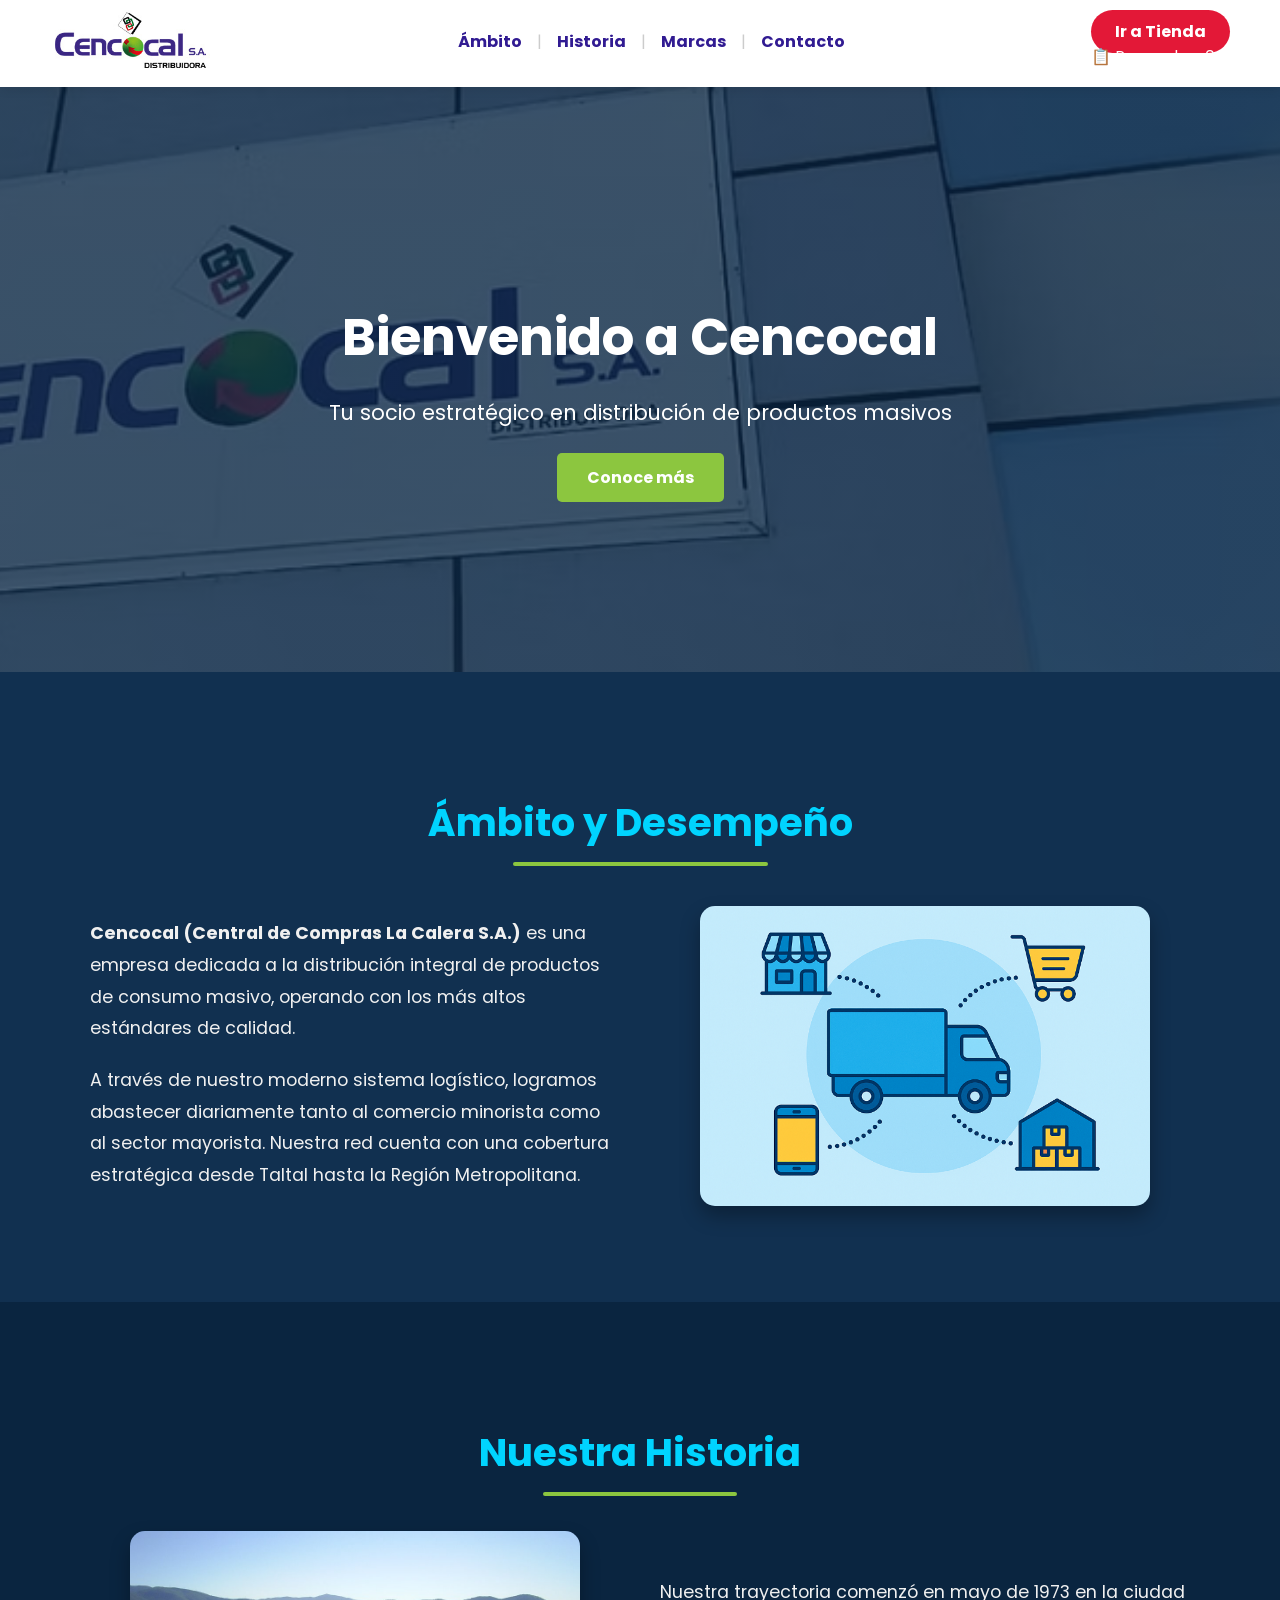
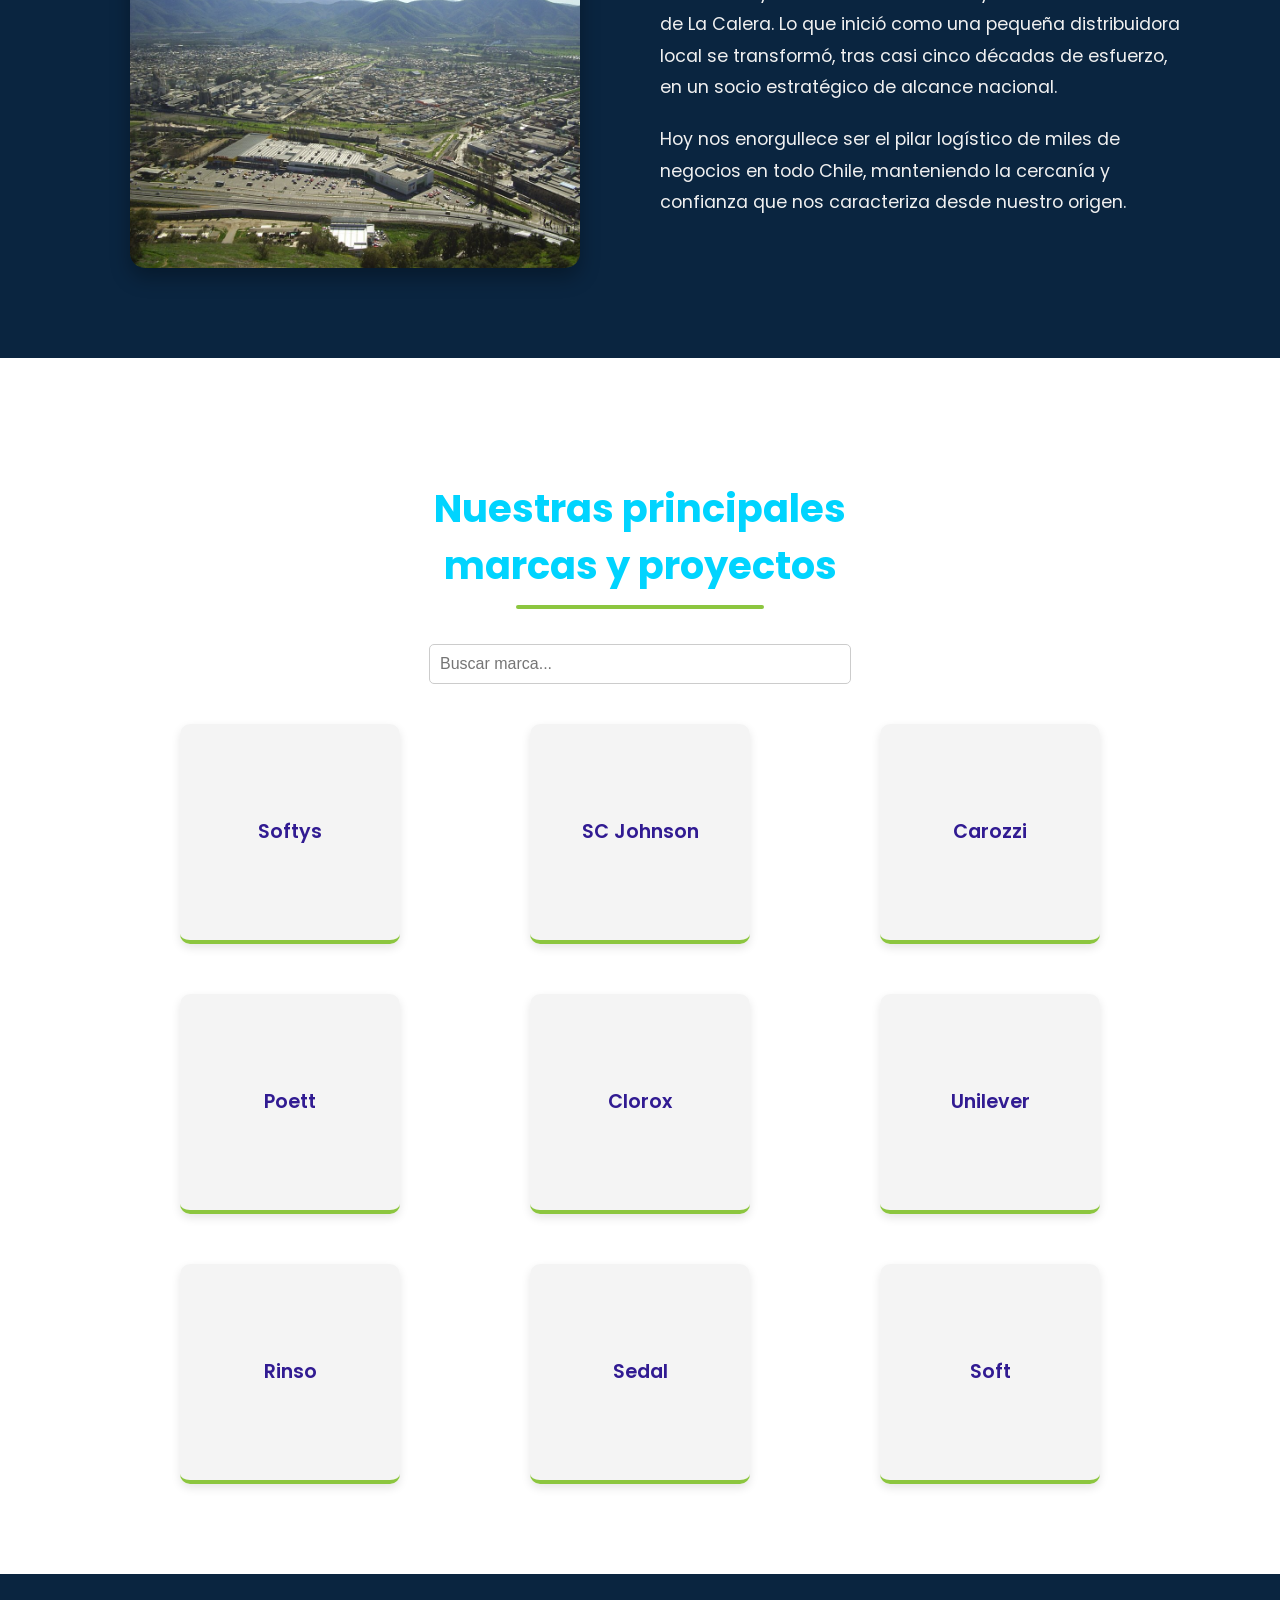
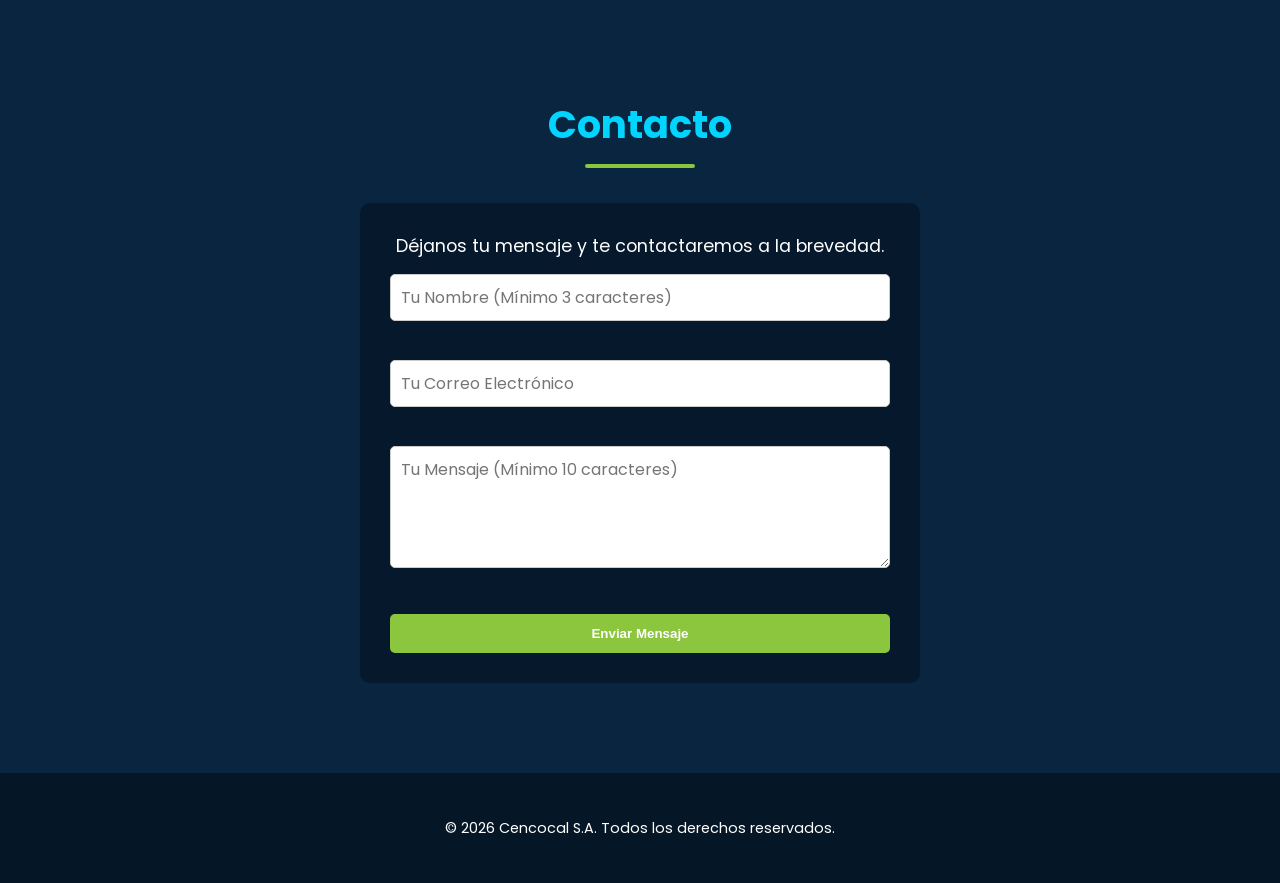
==== commit cbfa6cfa: "Merge branch 'main' of https://github.com/Latuliny/CencocalPaginaWeb" ====
--- a/index.html
+++ b/index.html
@@ -5,23 +5,36 @@
     <meta name="viewport" content="width=device-width, initial-scale=1.0">
     <title>Cencocal - Inicio</title>
     <link rel="stylesheet" href="estilo.css">
+    
+    <script src="js/main.js" defer></script>
+    
+    <link rel="preconnect" href="https://fonts.googleapis.com">
+    <link rel="preconnect" href="https://fonts.gstatic.com" crossorigin>
+    <link href="https://fonts.googleapis.com/css2?family=Poppins:wght@300;400;600;700&display=swap" rel="stylesheet">
 </head>
 <body>
     <a href="#main" class="skip-link">Saltar al contenido</a>
 
     <header class="header-principal">
-        <div class="logo">
-            <img src="assets/logo.png" alt="Logo de Cencocal" class="logo-img">
+        <div class="logo-nuevo">
+            <img src="assets/logo.png" alt="Logo de distribuidora Cencocal S.A." class="logo-img">
         </div>
 
-        <nav aria-label="Navegación principal">
-            <ul>
-                <li><a href="#nosotros">Ámbito</a></li>
-                <li><a href="#historia">Historia</a></li>
-                <li><a href="#marcas">Marcas</a></li>
-                <li><a href="#contacto">Contactos</a></li>
-            </ul>
-        </nav>
+        <div class="header-centro">
+            <button id="btnMenu" class="btn-hamburguesa" aria-expanded="false" aria-label="Abrir menú">
+                ☰
+            </button>
+            
+            <nav class="nav-hero" aria-label="Navegación principal">
+                <a href="#nosotros">Ámbito</a>
+                <span class="separador">|</span>
+                <a href="#historia">Historia</a>
+                <span class="separador">|</span>
+                <a href="#marcas">Marcas</a>
+                <span class="separador">|</span>
+                <a href="#contacto">Contacto</a>
+            </nav>
+        </div>
 
         <div class="header-botones">
             <a href="#" class="btn-tienda">Ir a Tienda</a>
@@ -34,14 +47,38 @@
     </header>
 
     <main id="main">
+        <section id="hero" class="hero-banner">
+            <div class="hero-overlay">
+                <h1>Bienvenido a Cencocal</h1>
+                <p>Tu socio estratégico en distribución de productos masivos</p>
+                <a href="#nosotros" class="btn-accion">Conoce más</a>
+            </div>
+        </section>
+
         <section id="nosotros">
             <h2>Ámbito y Desempeño</h2>
-            <p><strong>Cencocal (Central de Compras La Calera S.A.)</strong> es una empresa dedicada a la distribución integral de productos de consumo masivo. Su actividad principal se centra en abastecer de manera eficiente al comercio mayorista y minorista. A través de un sólido sistema logístico, la empresa distribuye marcas estratégicas de primer nivel (como Unilever, Watt's y Softys) y gestiona marcas propias, como "CIEN". Su extensa red de distribución nacional opera desde Taltal hasta la Región Metropolitana, abarcando con gran fuerza a toda la Región de Valparaíso.</p>
+            <div class="contenido-flexible">
+                <div class="contenido-texto">
+                    <p><strong>Cencocal (Central de Compras La Calera S.A.)</strong> es una empresa dedicada a la distribución integral de productos de consumo masivo, operando con los más altos estándares de calidad.</p>
+                    <p>A través de nuestro moderno sistema logístico, logramos abastecer diariamente tanto al comercio minorista como al sector mayorista. Nuestra red cuenta con una cobertura estratégica desde Taltal hasta la Región Metropolitana.</p>
+                </div>
+                <div class="contenido-imagen">
+                    <img src="assets/logistica.png" alt="Logística de Cencocal" class="img-seccion">
+                </div>
+            </div>
         </section>
 
         <section id="historia">
             <h2>Nuestra Historia</h2>
-            <p>Distribuidora Cencocal S.A. nació en mayo de 1973 en la ciudad de La Calera. Fue creada con la finalidad inicial de atender y abastecer al comercio minorista de la zona. Con el paso de los años, su compromiso con el buen servicio le ha permitido experimentar un crecimiento sostenido, ampliando continuamente sus zonas de atención y consolidándose como un socio estratégico para miles de negocios a lo largo del país.</p>
+            <div class="contenido-flexible reverse">
+                <div class="contenido-texto">
+                    <p>Nuestra trayectoria comenzó en mayo de 1973 en la ciudad de La Calera. Lo que inició como una pequeña distribuidora local se transformó, tras casi cinco décadas de esfuerzo, en un socio estratégico de alcance nacional.</p>
+                    <p>Hoy nos enorgullece ser el pilar logístico de miles de negocios en todo Chile, manteniendo la cercanía y confianza que nos caracteriza desde nuestro origen.</p>
+                </div>
+                <div class="contenido-imagen">
+                    <img src="assets/La_CaleraChile.png" alt="Orígenes en La Calera" class="img-seccion">
+                </div>
+            </div>
         </section>
 
         <section id="marcas" class="seccion-blanca">
@@ -49,44 +86,47 @@
                 <div class="texto-marcas">
                     <h2>Nuestras principales<br><strong>marcas y proyectos</strong></h2>
                 </div>
-                <div class="grilla-marcas">
-                    <div class="marca-item"><span>Softys</span></div>
-                    <div class="marca-item"><span>SC Johnson</span></div>
-                    <div class="marca-item"><span>Carozzi</span></div>
-                    <div class="marca-item"><span>Poett</span></div>
-                    <div class="marca-item"><span>Clorox</span></div>
-                    <div class="marca-item"><span>Unilever</span></div>
-                    <div class="marca-item"><span>Soft</span></div>
-                    <div class="marca-item"><span>Sedal</span></div>
-                    <div class="marca-item"><span>Rinso</span></div>
+                
+                <div style="margin-bottom: 30px;">
+                    <input type="text" id="buscadorMarcas" placeholder="Buscar marca..." style="padding: 10px; width: 80%; max-width: 400px; border-radius: 5px; border: 1px solid #ccc; font-size: 1rem;">
                 </div>
+                
+                <div class="grilla-marcas"></div>
+                
             </div>
         </section>
 
         <section id="contacto">
-            <h2>Contacto y Redes Sociales</h2>
-            <form action="#" method="POST">
-                <label for="nombre">Nombre:</label>
-                <input type="text" id="nombre" name="nombre" required>
+            <h2>Contacto</h2>
+            <div class="caja-contacto" style="max-width: 500px;">
+                <p>Déjanos tu mensaje y te contactaremos a la brevedad.</p>
                 
-                <label for="email">Email:</label>
-                <input type="email" id="email" name="email" required>
-                
-                <label for="mensaje">Mensaje:</label>
-                <textarea id="mensaje" name="mensaje" rows="4" required></textarea>
-                
-                <button type="submit">Enviar</button>
-            </form>
-            <div style="margin-top: 30px;">
-                <p>Síguenos en nuestras redes:</p>
-                <a href="#" style="color: var(--primary-color); margin-right: 15px; text-decoration: none; font-weight: bold;">LinkedIn</a>
-                <a href="#" style="color: var(--primary-color); text-decoration: none; font-weight: bold;">Instagram</a>
+                <form id="formContacto" novalidate>
+                    <div class="grupo-form">
+                        <input type="text" id="nombreContacto" placeholder="Tu Nombre (Mínimo 3 caracteres)">
+                        <span class="mensaje-error" id="errorNombre"></span>
+                    </div>
+
+                    <div class="grupo-form">
+                        <input type="email" id="emailContacto" placeholder="Tu Correo Electrónico">
+                        <span class="mensaje-error" id="errorEmail"></span>
+                    </div>
+
+                    <div class="grupo-form">
+                        <textarea id="mensajeContacto" rows="4" placeholder="Tu Mensaje (Mínimo 10 caracteres)"></textarea>
+                        <span class="mensaje-error" id="errorMensaje"></span>
+                    </div>
+
+                    <button type="submit" class="btn-accion" style="width: 100%; border: none; cursor: pointer;">Enviar Mensaje</button>
+                    
+                    <div id="mensajeExito" class="mensaje-exito" style="display: none; margin-top: 15px;"></div>
+                </form>
             </div>
         </section>
     </main>
 
     <footer>
-        <p>&copy; 2026 Cencocal. Todos los derechos reservados.</p>
+        <p>&copy; 2026 Cencocal S.A. Todos los derechos reservados.</p>
     </footer>
 
     <script src="assets/js/main.js" defer></script>
--- a/estilo.css
+++ b/estilo.css
@@ -1,283 +1,357 @@
-/* =========================================
-   VARIABLES Y CONFIGURACIÓN GENERAL
-   ========================================= */
+/* VARIABLES */
 :root {
-    --bg-color: #0a2540; /* Azul corporativo oscuro */
-    --bg-section: #113050; /* Azul un poco más claro para alternar secciones */
-    --text-color: #ffffff; /* Letras blancas para buen contraste AA */
-    --primary-color: #00d4ff; /* Celeste brillante para links y detalles */
-}
-
-html {
-    scroll-behavior: smooth; /* Desplazamiento suave al hacer clic en el menú */
-}
-
+    --bg-color: #0a2540; 
+    --bg-section: #113050; 
+    --text-color: #ffffff; 
+    --primary-color: #00d4ff; 
+    --cencocal-purple: #311b92;
+    --cencocal-green: #8cc63f;
+}
+
+/* CONFIGURACIÓN GENERAL */
+html { scroll-behavior: smooth; }
 body {
-    font-family: 'Segoe UI', Tahoma, Geneva, Verdana, sans-serif;
+    font-family: 'Poppins', sans-serif;
     background-color: var(--bg-color);
     color: var(--text-color);
     margin: 0;
     padding: 0;
-}
-
-/* =========================================
-   ACCESIBILIDAD (A11y)
-   ========================================= */
+    font-size: 16px; 
+}
+
+/* ACCESIBILIDAD */
 .skip-link {
     position: absolute;
-    top: -40px;
+    top: -50px;
     left: 0;
     background: var(--primary-color);
-    color: #000;
-    padding: 8px;
+    padding: 10px;
     z-index: 100;
     text-decoration: none;
-    font-weight: bold;
-}
-
-.skip-link:focus {
-    top: 0;
-}
-
-:focus-visible {
-    outline: 3px solid var(--primary-color);
-    outline-offset: 2px;
-}
-
-/* =========================================
-   ENCABEZADO (HEADER) MODERNO
-   ========================================= */
+    color: #000;
+}
+.skip-link:focus { top: 0; }
+
+/* ENCABEZADO Y LOGO */
 .header-principal {
-    background-color: #ffffff; /* Fondo blanco limpio */
-    padding: 15px 50px;
+    background-color: #ffffff;
+    padding: 10px 50px;
     display: flex;
     justify-content: space-between;
     align-items: center;
     position: sticky;
     top: 0;
-    z-index: 10;
-    box-shadow: 0 4px 10px rgba(0,0,0,0.1);
-}
-
-/* Nuevo estilo para la imagen del logo */
-.logo-img {
-    height: 50px;
-    width: auto;
-    display: block;
-}
-
-nav ul {
-    list-style: none;
-    padding: 0;
-    margin: 0;
-    display: flex;
-    gap: 30px;
-}
-
-nav a {
-    color: #333333;
+    z-index: 1000;
+    box-shadow: 0 2px 10px rgba(0,0,0,0.1);
+}
+
+.logo-img { height: 60px; width: auto; }
+
+/* NAVEGACIÓN CON SUBRAYADO ANIMADO */
+.nav-hero {
+    display: flex;
+    justify-content: center;
+    gap: 15px;
+    font-size: 1rem;
+}
+
+.nav-hero a {
+    text-decoration: none;
+    color: var(--cencocal-purple);
+    font-weight: bold;
+    position: relative;
+    padding-bottom: 5px;
+    transition: color 0.3s;
+}
+
+.nav-hero a::after {
+    content: '';
+    position: absolute;
+    width: 0;
+    height: 3px;
+    bottom: 0;
+    left: 0;
+    background-color: var(--cencocal-green);
+    transition: width 0.3s ease;
+}
+
+.nav-hero a:hover::after { width: 100%; }
+.nav-hero a:hover { color: var(--cencocal-green); }
+.separador { color: #ccc; }
+
+.btn-tienda {
+    background-color: #e31837;
+    color: #fff;
+    padding: 10px 24px;
+    border-radius: 25px;
     text-decoration: none;
     font-weight: bold;
-    font-size: 1rem;
-    transition: color 0.3s ease;
-}
-
-nav a:hover, nav a:focus {
-    color: #0a2540;
-}
-
-.btn-tienda {
-    background-color: #e31837; /* Rojo corporativo */
-    color: #ffffff;
-    padding: 10px 24px;
+    transition: background 0.3s;
+}
+
+/* BOTÓN HAMBURGUESA (Por defecto oculto en computadoras) */
+.btn-hamburguesa {
+    display: none;
+    background: none;
+    border: none;
+    font-size: 2rem;
+    color: var(--cencocal-purple);
+    cursor: pointer;
+    padding: 5px 10px;
+    transition: transform 0.2s ease;
+}
+
+.btn-hamburguesa:focus {
+    outline: 2px solid var(--cencocal-green);
+}
+
+/* HERO BANNER */
+.hero-banner {
+    background: linear-gradient(rgba(10, 37, 64, 0.75), rgba(10, 37, 64, 0.75)), url('assets/logo2.png');
+    background-size: cover;
+    background-position: center;
+    height: 65vh;
+    display: flex;
+    align-items: center;
+    justify-content: center;
+    text-align: center;
+    padding: 0 20px;
+}
+
+.hero-overlay h1 { font-size: 3.2rem; margin-bottom: 10px; color: #fff; font-weight: 700; }
+.hero-overlay p { font-size: 1.3rem; margin-bottom: 25px; color: #fff; }
+
+.btn-accion {
+    background-color: var(--cencocal-green);
+    color: #fff;
+    padding: 12px 30px;
     text-decoration: none;
+    border-radius: 5px;
     font-weight: bold;
-    border-radius: 25px;
-    transition: background 0.3s ease;
-}
-
-.btn-tienda:hover, .btn-tienda:focus {
-    background-color: #b3122a;
-}
-
-/* =========================================
-   SECCIONES PRINCIPALES
-   ========================================= */
-section {
-    min-height: 80vh;
-    padding: 80px 20px;
-    display: flex;
-    flex-direction: column;
+    display: inline-block;
+}
+
+/* TÍTULOS DE SECCIÓN DECORADOS */
+h2 {
+    font-size: 2.4rem;
+    margin-bottom: 50px;
+    color: var(--primary-color);
+    position: relative;
+    display: inline-block;
+}
+
+h2::after {
+    content: '';
+    position: absolute;
+    width: 60%;
+    height: 4px;
+    background: var(--cencocal-green);
+    bottom: -15px;
+    left: 20%;
+    border-radius: 2px;
+}
+
+/* SECCIONES Y CONTENIDO FLEXIBLE */
+section { padding: 90px 20px; text-align: center; }
+#nosotros { background-color: var(--bg-section); }
+
+.contenido-flexible {
+    display: flex;
+    align-items: center;
+    gap: 40px;
+    max-width: 1100px;
+    margin: 0 auto;
+    text-align: left;
+}
+
+.contenido-flexible.reverse {
+    flex-direction: row-reverse;
+}
+
+.contenido-texto {
+    flex: 1;
+    line-height: 1.8; 
+    font-size: 1.1rem;
+    color: #f0f0f0;
+}
+
+.contenido-texto p { margin-bottom: 20px; }
+
+.contenido-imagen {
+    flex: 1;
+    display: flex;
+    justify-content: center;
+}
+
+.img-seccion {
+    width: 100%;
+    max-width: 450px;
+    border-radius: 15px;
+    box-shadow: 0 10px 20px rgba(0,0,0,0.3);
+    transition: transform 0.3s ease;
+}
+
+.img-seccion:hover {
+    transform: scale(1.03);
+}
+
+/* MARCAS Y FLIP CARDS */
+.seccion-blanca { background-color: #fff; color: #333; }
+.contenedor-marcas { max-width: 1000px; margin: 0 auto; text-align: center; }
+
+.grilla-marcas {
+    display: grid;
+    grid-template-columns: repeat(3, 1fr);
+    gap: 50px;
+    margin-top: 40px;
+    justify-items: center; 
+    align-items: center; 
+}
+
+.marca-item { width: 100%; max-width: 220px; }
+
+.flip-card {
+    background-color: transparent;
+    perspective: 1000px;
+    aspect-ratio: 1 / 1; 
+    cursor: pointer;
+}
+
+.flip-card-inner {
+    position: relative;
+    width: 100%;
+    height: 100%;
+    transition: transform 0.6s cubic-bezier(0.4, 0, 0.2, 1), box-shadow 0.6s ease;
+    transform-style: preserve-3d;
+    box-shadow: 0 4px 10px rgba(0,0,0,0.1);
+    border-radius: 10px;
+}
+
+.flip-card:hover .flip-card-inner {
+    transform: translateY(-12px) rotateY(180deg);
+    box-shadow: 0 15px 30px rgba(0,0,0,0.2);
+}
+
+.flip-card-front, .flip-card-back {
+    position: absolute;
+    width: 100%;
+    height: 100%;
+    backface-visibility: hidden;
+    display: flex;
     justify-content: center;
     align-items: center;
-    text-align: center;
-}
-
-#nosotros {
-    background-color: var(--bg-section);
-}
-
-#historia {
-    background-color: var(--bg-color);
-}
-
-#contacto {
-    background-color: var(--bg-section);
-}
-
-/* =========================================
-   SECCIÓN DE MARCAS Y PROYECTOS
-   ========================================= */
-section.seccion-blanca {
+    border-radius: 10px;
+    padding: 20px;
+    box-sizing: border-box;
+}
+
+.flip-card-front {
+    background-color: #f4f4f4;
+    color: var(--cencocal-purple);
+    font-weight: 600;
+    font-size: 1.2rem;
+    border-bottom: 4px solid var(--cencocal-green);
+}
+
+.flip-card-back {
     background-color: #ffffff;
-    color: #0a2540;
-    min-height: auto; /* Esta sección se ajusta a su contenido */
-}
-
-.contenedor-marcas {
-    display: flex;
-    justify-content: space-between;
-    align-items: center;
-    max-width: 1000px;
-    width: 100%;
+    transform: rotateY(180deg);
+    border: 1px solid #eaeaea;
+}
+
+.flip-card-back img { max-width: 85%; max-height: 85%; object-fit: contain; }
+
+/* FORMULARIO DE CONTACTO */
+.caja-contacto {
+    max-width: 450px;
     margin: 0 auto;
-    gap: 40px;
-}
-
-.texto-marcas {
-    flex: 1;
-    text-align: left;
-}
-
-.texto-marcas h2 {
-    font-size: 2.2rem;
-    font-weight: normal;
-    color: #333333;
-    margin: 0;
-}
-
-.texto-marcas strong {
-    color: #0a2540;
-    font-size: 2.5rem;
-}
-
-.grilla-marcas {
-    flex: 2;
-    display: grid;
-    grid-template-columns: repeat(3, 1fr);
-    gap: 20px;
-}
-
-.marca-item {
-    background-color: #f4f4f4;
-    border-radius: 8px;
-    padding: 20px;
-    text-align: center;
-    font-weight: bold;
-    color: #555;
-    display: flex;
-    justify-content: center;
-    align-items: center;
-    min-height: 80px;
-    box-shadow: 0 2px 5px rgba(0,0,0,0.05);
-    transition: transform 0.3s ease;
-}
-
-.marca-item:hover {
-    transform: scale(1.05); /* Efecto 3D al pasar el mouse */
-}
-
-/* =========================================
-   FORMULARIO DE CONTACTO
-   ========================================= */
-form {
     display: flex;
     flex-direction: column;
     gap: 15px;
+    text-align: center;
+    background: #06182c; 
+    padding: 30px;
+    border-radius: 10px;
+}
+
+.caja-contacto p { margin: 0; font-size: 1.1rem; color: #ffffff; }
+
+.grupo-form {
+    margin-bottom: 15px;
+    text-align: left;
+}
+
+.grupo-form input,
+.grupo-form textarea {
     width: 100%;
-    max-width: 400px;
-    background-color: #06182c;
-    padding: 30px;
-    border-radius: 8px;
-    box-shadow: 0 4px 10px rgba(0,0,0,0.5);
-    text-align: left;
-}
-
-label {
+    padding: 10px;
+    border-radius: 5px;
+    border: 1px solid #ccc;
+    font-family: 'Poppins', sans-serif;
+    font-size: 1rem;
+    box-sizing: border-box;
+}
+
+.grupo-form input:focus,
+.grupo-form textarea:focus {
+    outline: 2px solid var(--primary-color);
+    border-color: transparent;
+}
+
+.mensaje-error {
+    color: #ff4d4d;
+    font-size: 0.85rem;
+    display: block;
+    margin-top: 5px;
+    min-height: 1.2rem; 
+}
+
+.mensaje-exito {
+    color: var(--cencocal-green);
+    background-color: rgba(140, 198, 63, 0.1);
+    padding: 10px;
+    border-radius: 5px;
     font-weight: bold;
 }
 
-input, textarea {
-    padding: 10px;
-    border: 1px solid #ccc;
-    border-radius: 4px;
-    font-size: 1rem;
-    font-family: inherit;
-}
-
-button[type="submit"] {
-    background-color: var(--primary-color);
-    color: #000;
-    border: none;
-    padding: 12px;
-    font-size: 1rem;
-    font-weight: bold;
-    border-radius: 4px;
-    cursor: pointer;
-    margin-top: 10px;
-    transition: background 0.3s ease;
-}
-
-button[type="submit"]:hover, button[type="submit"]:focus {
-    background-color: #00a3cc;
-}
-
-/* =========================================
-   PIE DE PÁGINA (FOOTER)
-   ========================================= */
-footer {
-    text-align: center;
-    padding: 20px;
-    background-color: #06182c;
-}
-
-/* =========================================
-   - COMPONENTES DINÁMICOS DEL CARRITO
-   ========================================= */
-.carrito-contenedor {
-    display: inline-flex;
-    align-items: center;
-    background-color: var(--bg-section);
-    padding: 6px 12px;
-    border-radius: 4px;
-    margin-left: 15px;
-    font-size: 0.95rem;
-    font-weight: bold;
-    border: 1px solid var(--primary-color);
-}
-
-#contadorCarrito {
-    color: var(--primary-color);
-    margin-left: 5px;
-}
-
-.btn-preorden {
-    display: block;
-    width: 90%;
-    margin-top: 5px;
-    background-color: var(--primary-color);
-    color: #000000;
-    border: none;
-    padding: 8px 10px;
-    border-radius: 4px;
-    font-weight: bold;
-    cursor: pointer;
-    font-family: inherit;
-    font-size: 0.85rem;
-    transition: background-color 0.2s ease, transform 0.1s ease;
-}
-
-.btn-preorden:hover {
-    background-color: #00b9e0;
-    transform: scale(1.02);
+/* FOOTER */
+footer { padding: 30px; text-align: center; background: #051626; font-size: 0.9rem; }
+
+/* DISEÑO RESPONSIVO */
+@media (max-width: 900px) {
+    .header-principal { flex-direction: column; padding: 20px; gap: 15px; }
+    .hero-overlay h1 { font-size: 2.5rem; }
+}
+
+@media (max-width: 768px) {
+    .btn-hamburguesa { display: block; margin: 0 auto 10px auto; }
+    .header-centro { width: 100%; text-align: center; }
+    
+    .nav-hero {
+        display: none; 
+        flex-direction: column;
+        background-color: #ffffff;
+        width: 100%;
+        padding: 15px 0;
+        gap: 20px;
+        border-radius: 10px;
+        box-shadow: 0 4px 12px rgba(0,0,0,0.15);
+        margin-top: 10px;
+    }
+    .nav-hero.nav-activo { display: flex; }
+    .separador { display: none; }
+
+    .contenido-flexible, .contenido-flexible.reverse {
+        flex-direction: column;
+        text-align: center;
+        gap: 30px;
+    }
+
+    .grilla-marcas { grid-template-columns: repeat(2, 1fr); gap: 30px; }
+    h2 { font-size: 2rem; }
+}
+
+@media (max-width: 480px) {
+    .grilla-marcas { grid-template-columns: 1fr; gap: 20px; }
+    .nav-hero { flex-wrap: wrap; gap: 10px; }
 }
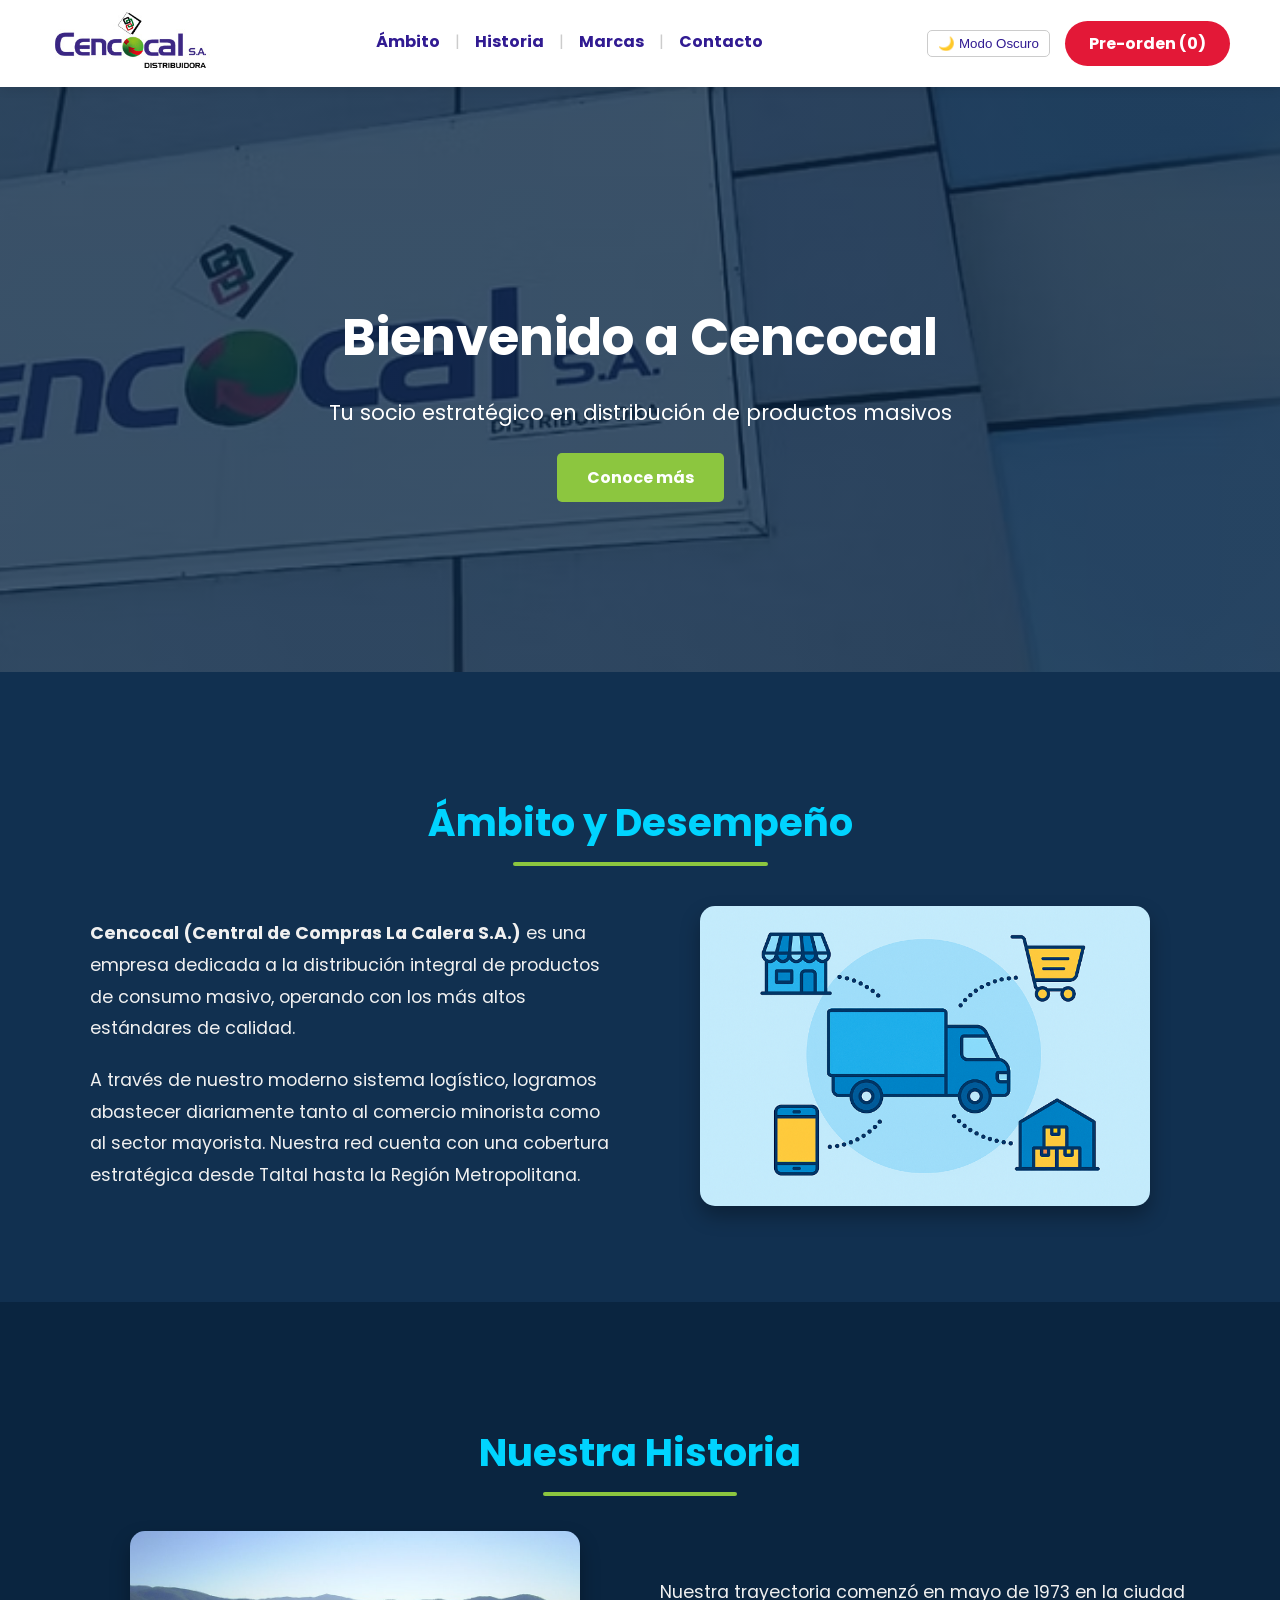
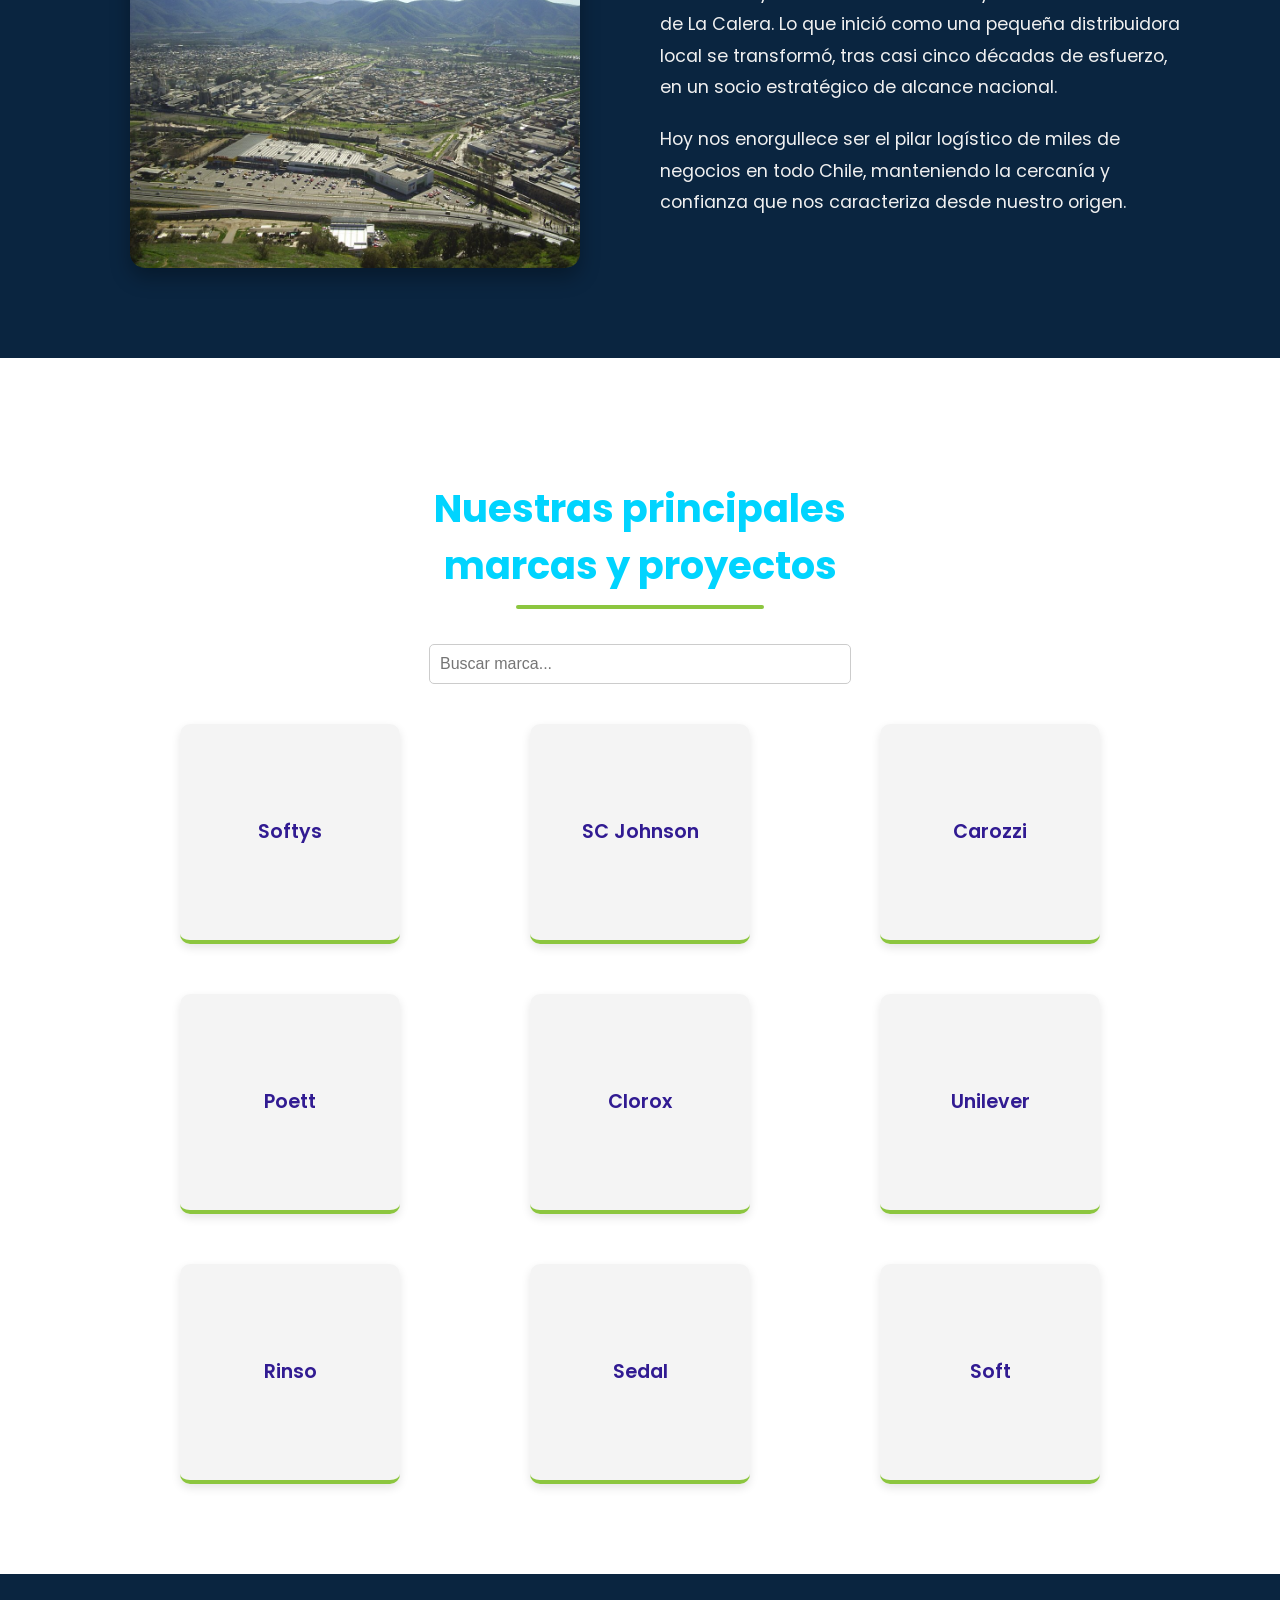
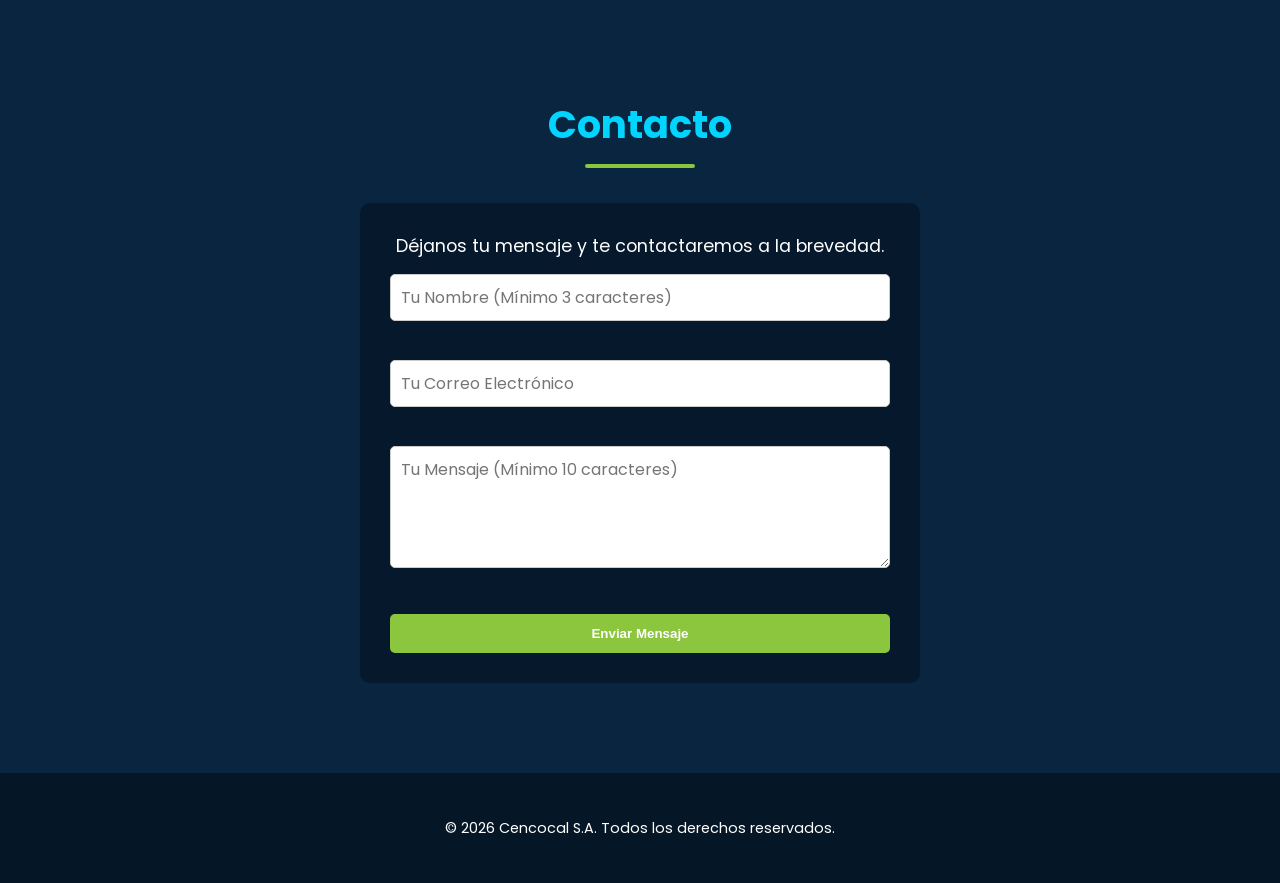
==== commit a58abbd0: "adapte el index para k funcione ..." ====
--- a/index.html
+++ b/index.html
@@ -36,13 +36,9 @@
             </nav>
         </div>
 
-        <div class="header-botones">
-            <a href="#" class="btn-tienda">Ir a Tienda</a>
-    
-            <div class="carrito-contenedor">
-                <span>📋 Pre-orden: </span>
-                <span id="contadorCarrito">0</span>
-            </div>
+        <div class="header-botones" style="display: flex; gap: 15px; align-items: center;">
+            <button id="btnTema" style="background: none; border: 1px solid #ccc; padding: 5px 10px; border-radius: 5px; cursor: pointer; color: var(--cencocal-purple);">🌙 Modo Oscuro</button>
+            <a href="#" class="btn-tienda">Pre-orden (<span id="contadorCarrito">0</span>)</a>
         </div>
     </header>
 
@@ -128,7 +124,5 @@
     <footer>
         <p>&copy; 2026 Cencocal S.A. Todos los derechos reservados.</p>
     </footer>
-
-    <script src="assets/js/main.js" defer></script>
 </body>
 </html>
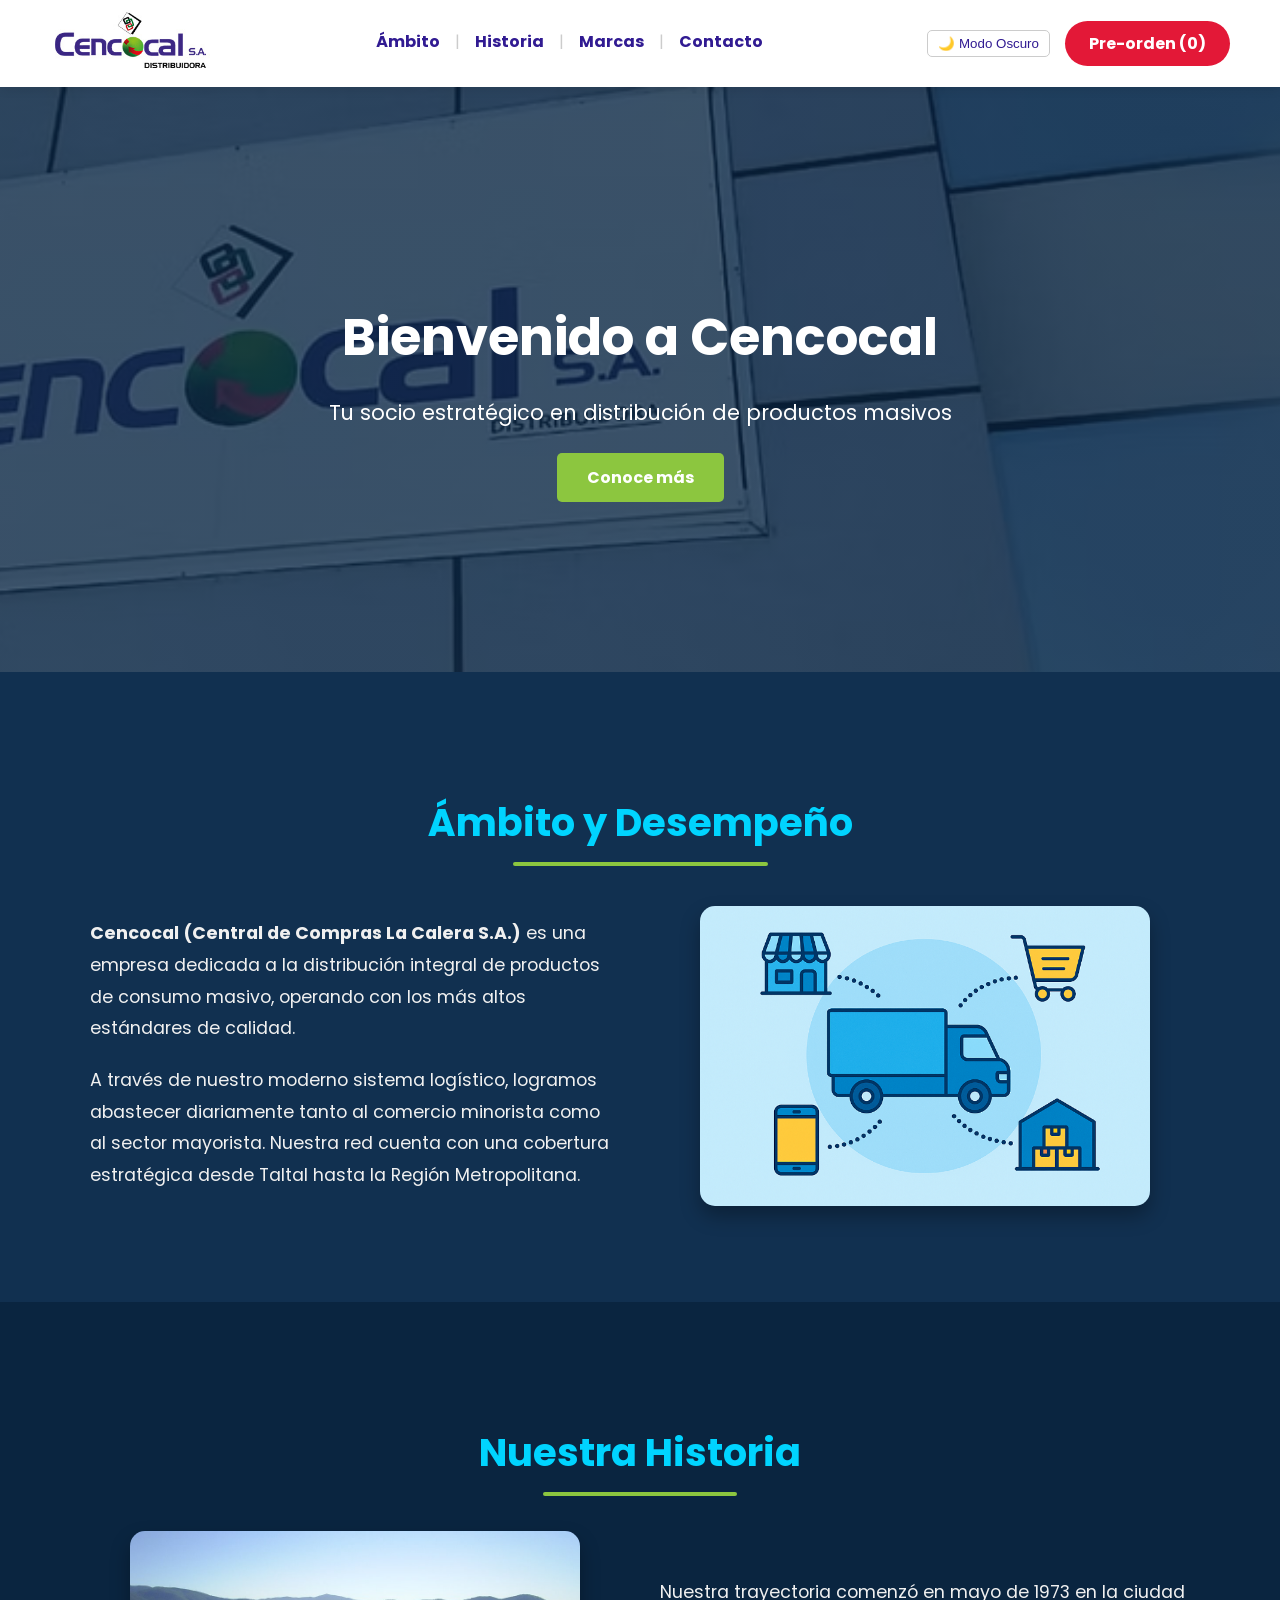
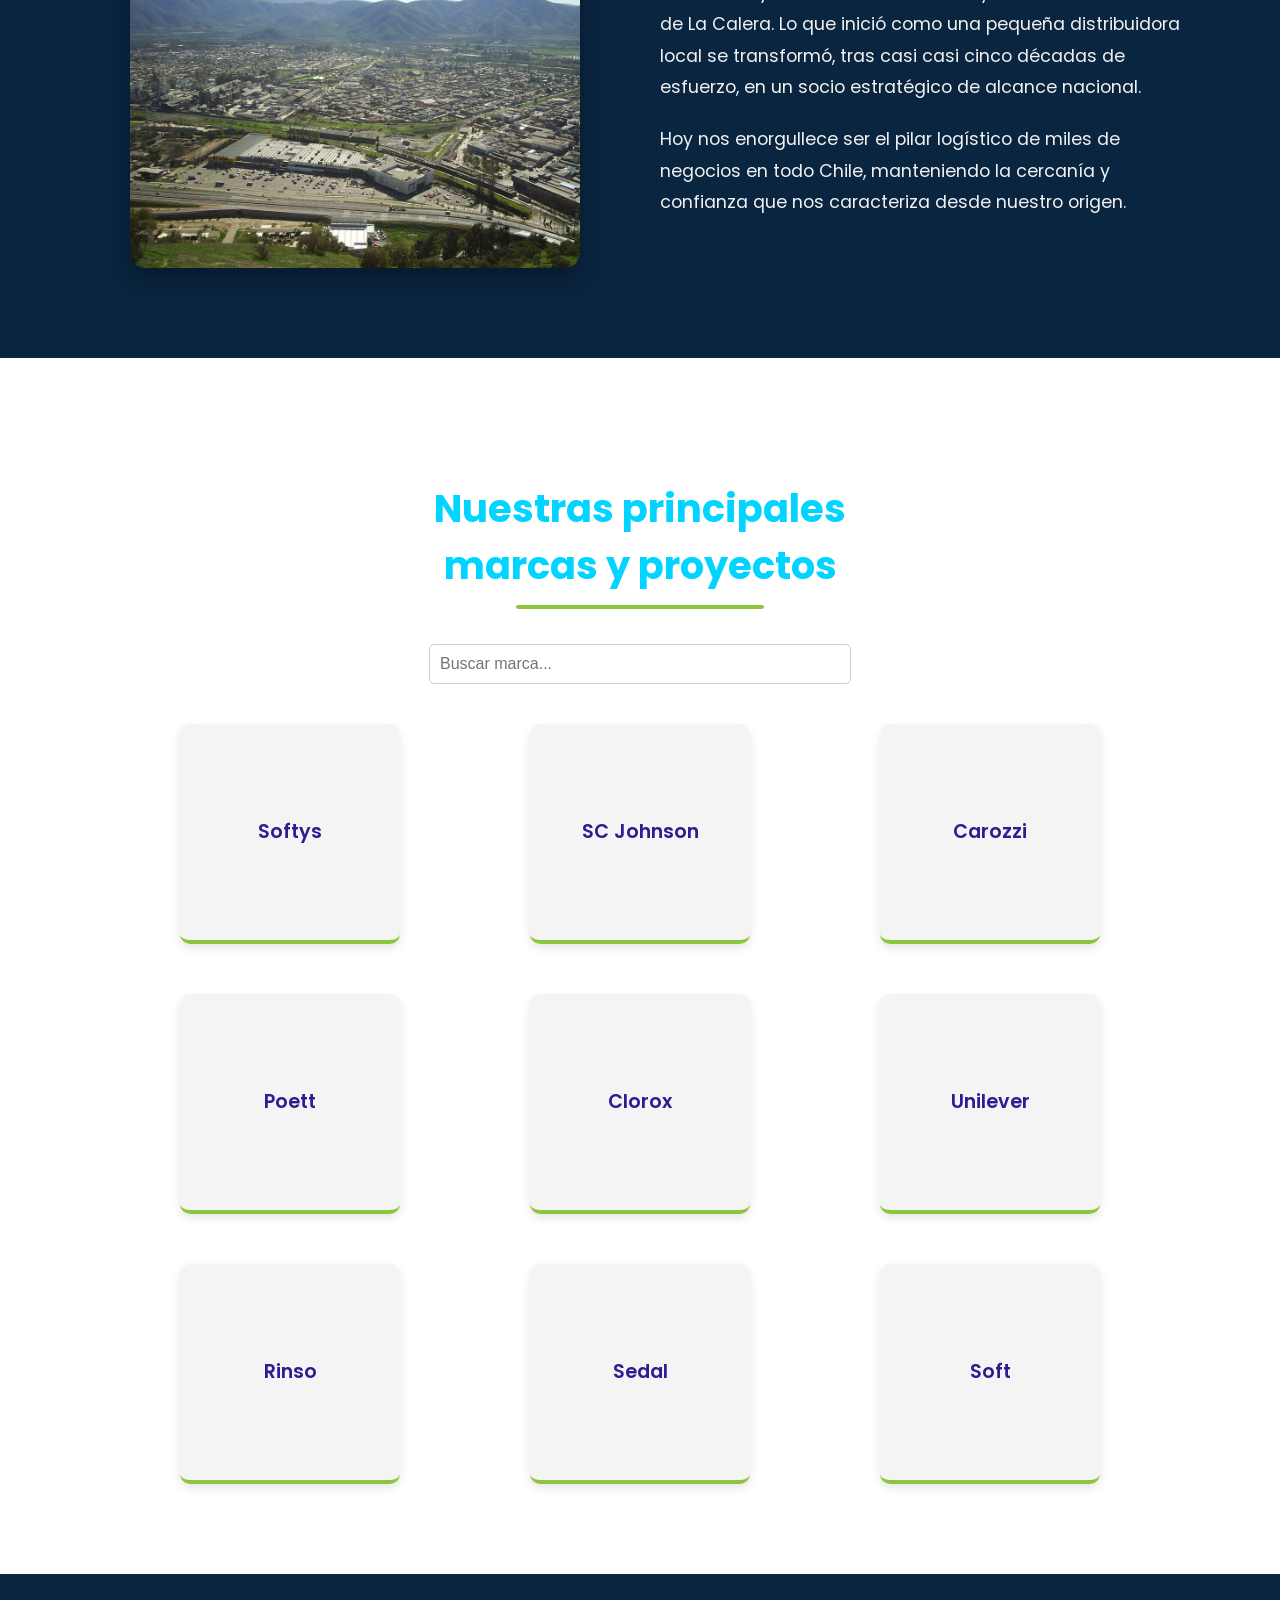
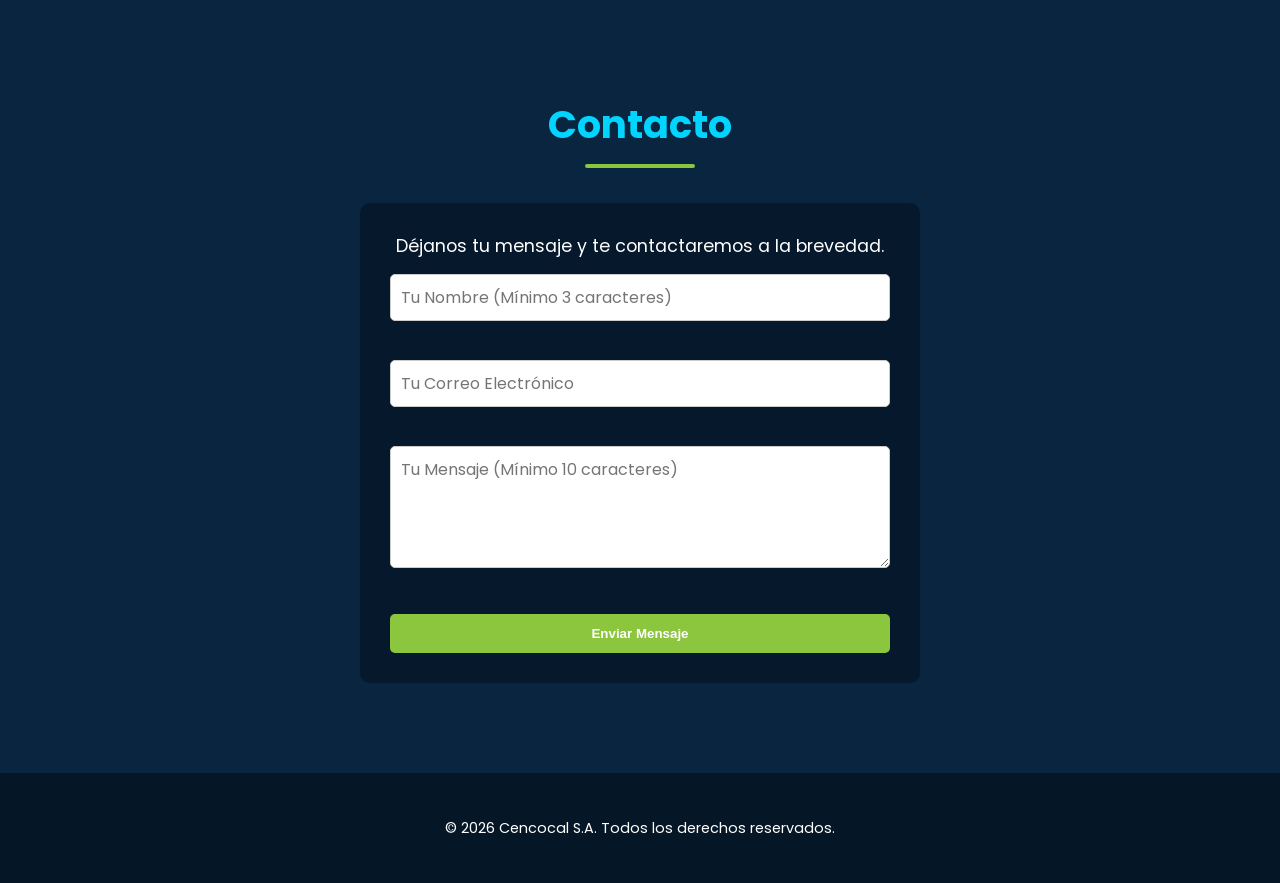
==== commit e11b201a: "LOGO MEJORADO ...." ====
--- a/index.html
+++ b/index.html
@@ -11,6 +11,20 @@
     <link rel="preconnect" href="https://fonts.googleapis.com">
     <link rel="preconnect" href="https://fonts.gstatic.com" crossorigin>
     <link href="https://fonts.googleapis.com/css2?family=Poppins:wght@300;400;600;700&display=swap" rel="stylesheet">
+
+    <style>
+        /* 1. Hace transparente el fondo blanco sólido del logo en Modo Claro */
+        .header-principal .logo-img {
+            mix-blend-mode: multiply !important;
+            transition: all 0.3s ease;
+        }
+        
+        /* 2. Invierte los colores del logo y hace transparente el fondo en Modo Oscuro */
+        body.modo-oscuro .header-principal .logo-img {
+            filter: invert(1) brightness(2) grayscale(100%) !important;
+            mix-blend-mode: screen !important;
+        }
+    </style>
 </head>
 <body>
     <a href="#main" class="skip-link">Saltar al contenido</a>
@@ -68,7 +82,7 @@
             <h2>Nuestra Historia</h2>
             <div class="contenido-flexible reverse">
                 <div class="contenido-texto">
-                    <p>Nuestra trayectoria comenzó en mayo de 1973 en la ciudad de La Calera. Lo que inició como una pequeña distribuidora local se transformó, tras casi cinco décadas de esfuerzo, en un socio estratégico de alcance nacional.</p>
+                    <p>Nuestra trayectoria comenzó en mayo de 1973 en la ciudad de La Calera. Lo que inició como una pequeña distribuidora local se transformó, tras casi casi cinco décadas de esfuerzo, en un socio estratégico de alcance nacional.</p>
                     <p>Hoy nos enorgullece ser el pilar logístico de miles de negocios en todo Chile, manteniendo la cercanía y confianza que nos caracteriza desde nuestro origen.</p>
                 </div>
                 <div class="contenido-imagen">
--- a/estilo.css
+++ b/estilo.css
@@ -43,9 +43,14 @@
     top: 0;
     z-index: 1000;
     box-shadow: 0 2px 10px rgba(0,0,0,0.1);
-}
-
-.logo-img { height: 60px; width: auto; }
+    transition: background-color 0.3s;
+}
+
+.logo-img { 
+    height: 60px; 
+    width: auto; 
+    transition: filter 0.3s ease; /* Transición suave para el filtro del logo */
+}
 
 /* NAVEGACIÓN CON SUBRAYADO ANIMADO */
 .nav-hero {
@@ -251,6 +256,7 @@
     font-weight: 600;
     font-size: 1.2rem;
     border-bottom: 4px solid var(--cencocal-green);
+    transition: background-color 0.3s, color 0.3s;
 }
 
 .flip-card-back {
@@ -354,4 +360,50 @@
 @media (max-width: 480px) {
     .grilla-marcas { grid-template-columns: 1fr; gap: 20px; }
     .nav-hero { flex-wrap: wrap; gap: 10px; }
+}
+
+/* ==========================================
+   MODO OSCURO
+   ========================================== */
+body.modo-oscuro {
+    --bg-color: #051626;
+    --bg-section: #0a2540;
+    --text-color: #e0e0e0;
+}
+
+body.modo-oscuro .seccion-blanca {
+    background-color: #0a2540;
+    color: #fff;
+}
+
+body.modo-oscuro .header-principal {
+    background-color: #113050;
+    box-shadow: 0 2px 10px rgba(0,0,0,0.5);
+}
+
+body.modo-oscuro .nav-hero a {
+    color: #fff;
+}
+
+body.modo-oscuro #btnTema {
+    color: #fff !important;
+    border-color: #fff !important;
+}
+
+body.modo-oscuro .flip-card-front {
+    background-color: #1a3a5c;
+    color: #fff;
+    border-bottom: 4px solid var(--cencocal-green);
+}
+
+/* Corrección: Fondo oscuro para el menú móvil a prueba de fallos */
+body.modo-oscuro .nav-hero {
+    background-color: #113050 !important; 
+    box-shadow: 0 4px 12px rgba(0,0,0,0.5) !important;
+}
+
+/* Filtro para invertir el logo y eliminar el recuadro cuadrado del fondo */
+body.modo-oscuro .logo-img {
+    filter: invert(1) brightness(2) grayscale(100%) !important;
+    mix-blend-mode: screen !important;
 }
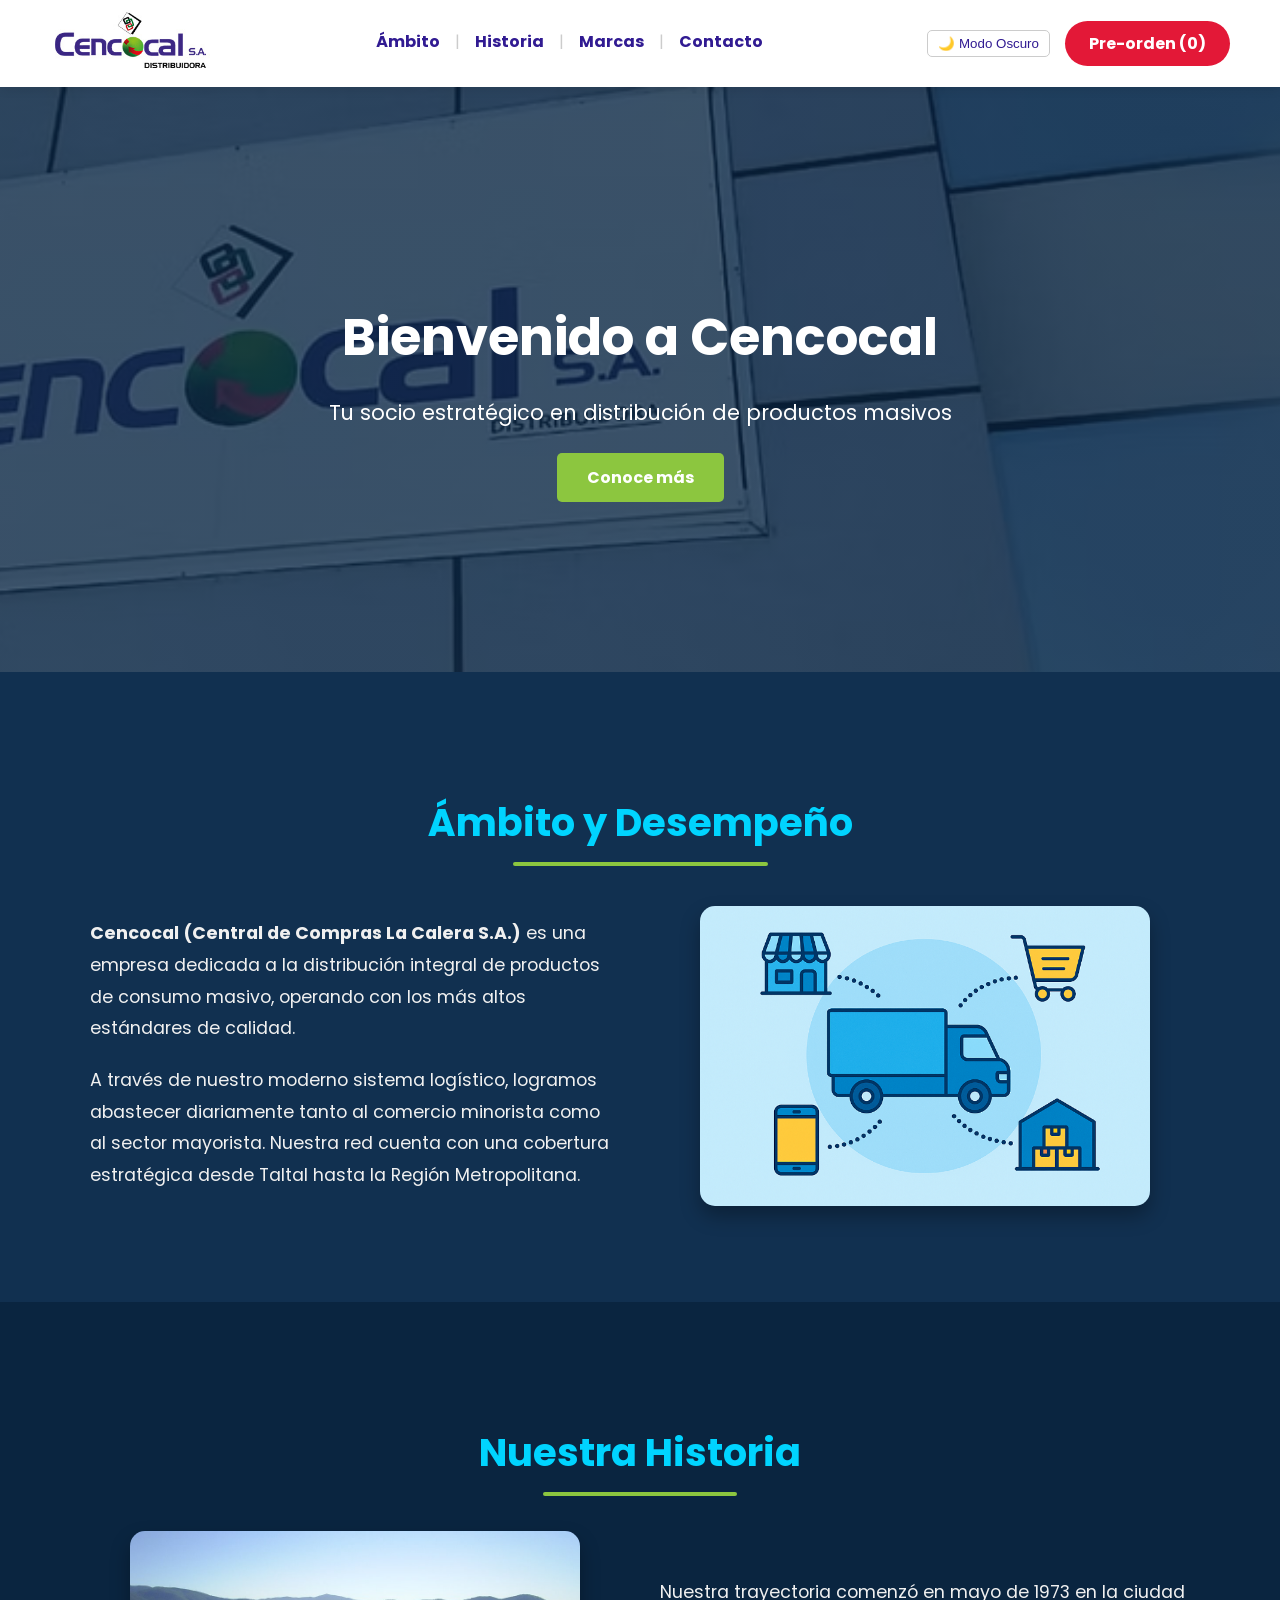
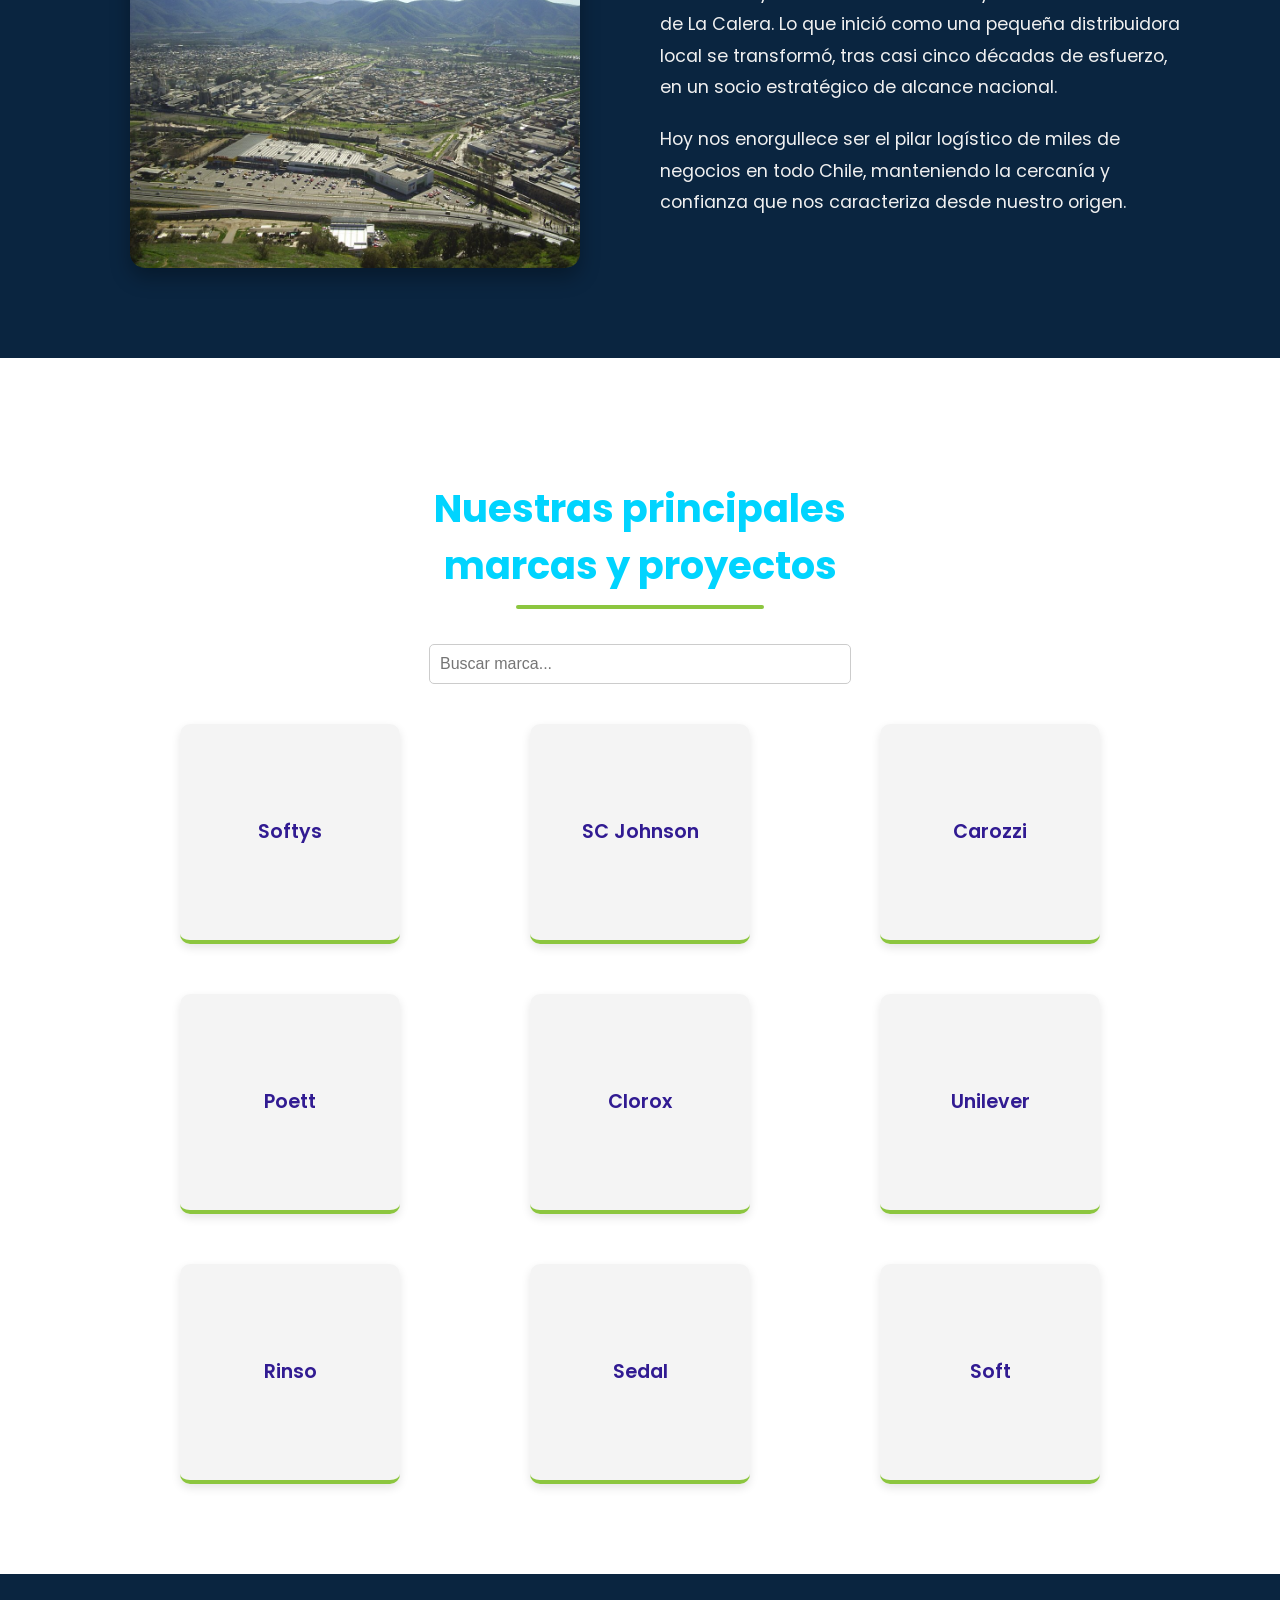
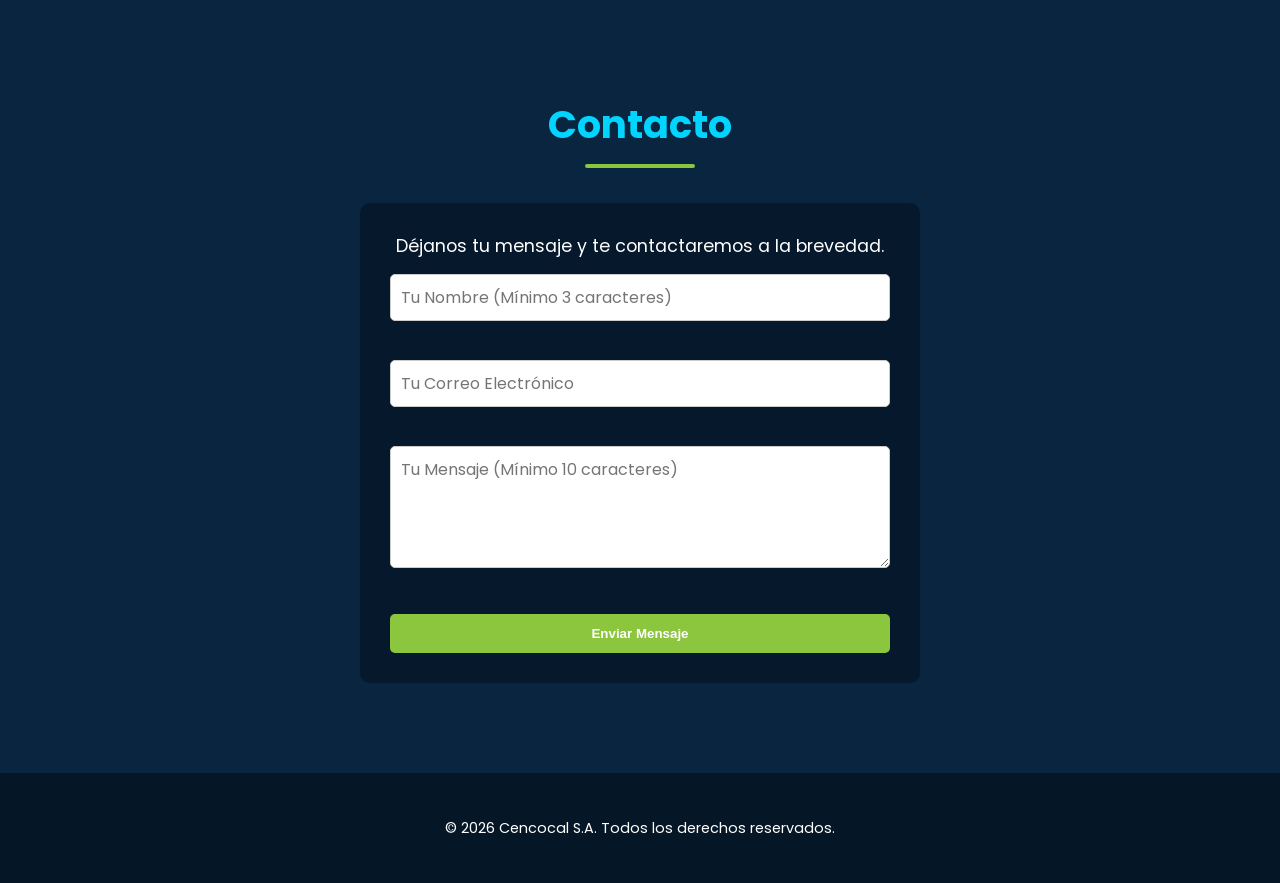
==== commit b11a8a00: "CAMBIO AVANZADO MEJORE EL CARRITO Y EN GENERAL LA PAGINA" ====
--- a/index.html
+++ b/index.html
@@ -82,7 +82,7 @@
             <h2>Nuestra Historia</h2>
             <div class="contenido-flexible reverse">
                 <div class="contenido-texto">
-                    <p>Nuestra trayectoria comenzó en mayo de 1973 en la ciudad de La Calera. Lo que inició como una pequeña distribuidora local se transformó, tras casi casi cinco décadas de esfuerzo, en un socio estratégico de alcance nacional.</p>
+                    <p>Nuestra trayectoria comenzó en mayo de 1973 en la ciudad de La Calera. Lo que inició como una pequeña distribuidora local se transformó, tras casi cinco décadas de esfuerzo, en un socio estratégico de alcance nacional.</p>
                     <p>Hoy nos enorgullece ser el pilar logístico de miles de negocios en todo Chile, manteniendo la cercanía y confianza que nos caracteriza desde nuestro origen.</p>
                 </div>
                 <div class="contenido-imagen">
@@ -133,6 +133,25 @@
                 </form>
             </div>
         </section>
+
+        <div id="modalProductos" class="modal" aria-hidden="true" tabindex="-1">
+            <div class="modal-contenido">
+                <button class="btn-cerrar" id="cerrarModalProductos" aria-label="Cerrar ventana de productos">✖</button>
+                <h3 id="tituloModalProductos" style="margin-top: 0; color: var(--cencocal-purple);">Productos</h3>
+                <div id="listaProductos" style="display: flex; flex-direction: column; gap: 10px;">
+                    </div>
+            </div>
+        </div>
+
+        <div id="modalCarrito" class="modal" aria-hidden="true" tabindex="-1">
+            <div class="modal-contenido">
+                <button class="btn-cerrar" id="cerrarModalCarrito" aria-label="Cerrar carrito">✖</button>
+                <h3 style="margin-top: 0; color: var(--cencocal-purple);">Mi Pre-orden de Stock</h3>
+                <div id="contenidoCarrito" style="display: flex; flex-direction: column; gap: 10px; margin-bottom: 20px;">
+                    </div>
+                <button id="btnVaciarCarrito" class="btn-accion" style="width: 100%; background-color: #e31837; border: none; cursor: pointer;">Vaciar Pre-orden</button>
+            </div>
+        </div>
     </main>
 
     <footer>
--- a/estilo.css
+++ b/estilo.css
@@ -363,7 +363,81 @@
 }
 
 /* ==========================================
-   MODO OSCURO
+   ESTILOS PARA VENTANAS MODALES (SISTEMA B2B)
+   ========================================== */
+.modal {
+    display: none; /* Oculto por defecto */
+    position: fixed;
+    z-index: 2000;
+    left: 0;
+    top: 0;
+    width: 100%;
+    height: 100%;
+    background-color: rgba(0,0,0,0.6);
+    justify-content: center;
+    align-items: center;
+    opacity: 0;
+    transition: opacity 0.3s ease;
+}
+
+.modal.activo {
+    display: flex;
+    opacity: 1;
+}
+
+.modal-contenido {
+    background-color: #ffffff;
+    padding: 30px;
+    border-radius: 15px;
+    width: 90%;
+    max-width: 500px;
+    position: relative;
+    max-height: 80vh;
+    overflow-y: auto;
+    box-shadow: 0 10px 30px rgba(0,0,0,0.3);
+}
+
+.btn-cerrar {
+    position: absolute;
+    top: 15px;
+    right: 20px;
+    font-size: 1.5rem;
+    background: none;
+    border: none;
+    cursor: pointer;
+    color: #333;
+}
+
+.item-lista {
+    display: flex;
+    justify-content: space-between;
+    align-items: center;
+    padding: 10px;
+    background: #f4f4f4;
+    border-radius: 8px;
+    color: #333;
+}
+
+.btn-mini {
+    background: var(--cencocal-green);
+    color: white;
+    border: none;
+    padding: 5px 15px;
+    border-radius: 5px;
+    cursor: pointer;
+    font-weight: bold;
+}
+
+.btn-mini:hover {
+    opacity: 0.9;
+}
+
+.btn-eliminar {
+    background: #e31837;
+}
+
+/* ==========================================
+   CONFIGURACIÓN REGLAS MODO OSCURO
    ========================================== */
 body.modo-oscuro {
     --bg-color: #051626;
@@ -406,4 +480,21 @@
 body.modo-oscuro .logo-img {
     filter: invert(1) brightness(2) grayscale(100%) !important;
     mix-blend-mode: screen !important;
+}
+
+/* Adaptación de Modales en el Tema Oscuro */
+body.modo-oscuro .modal-contenido { 
+    background-color: #113050; 
+    color: #fff; 
+}
+
+body.modo-oscuro .btn-cerrar, 
+body.modo-oscuro #tituloModalProductos { 
+    color: #fff !important; 
+}
+
+body.modo-oscuro .item-lista { 
+    background: #0a2540; 
+    color: #fff; 
+    border: 1px solid #1a3a5c; 
 }
